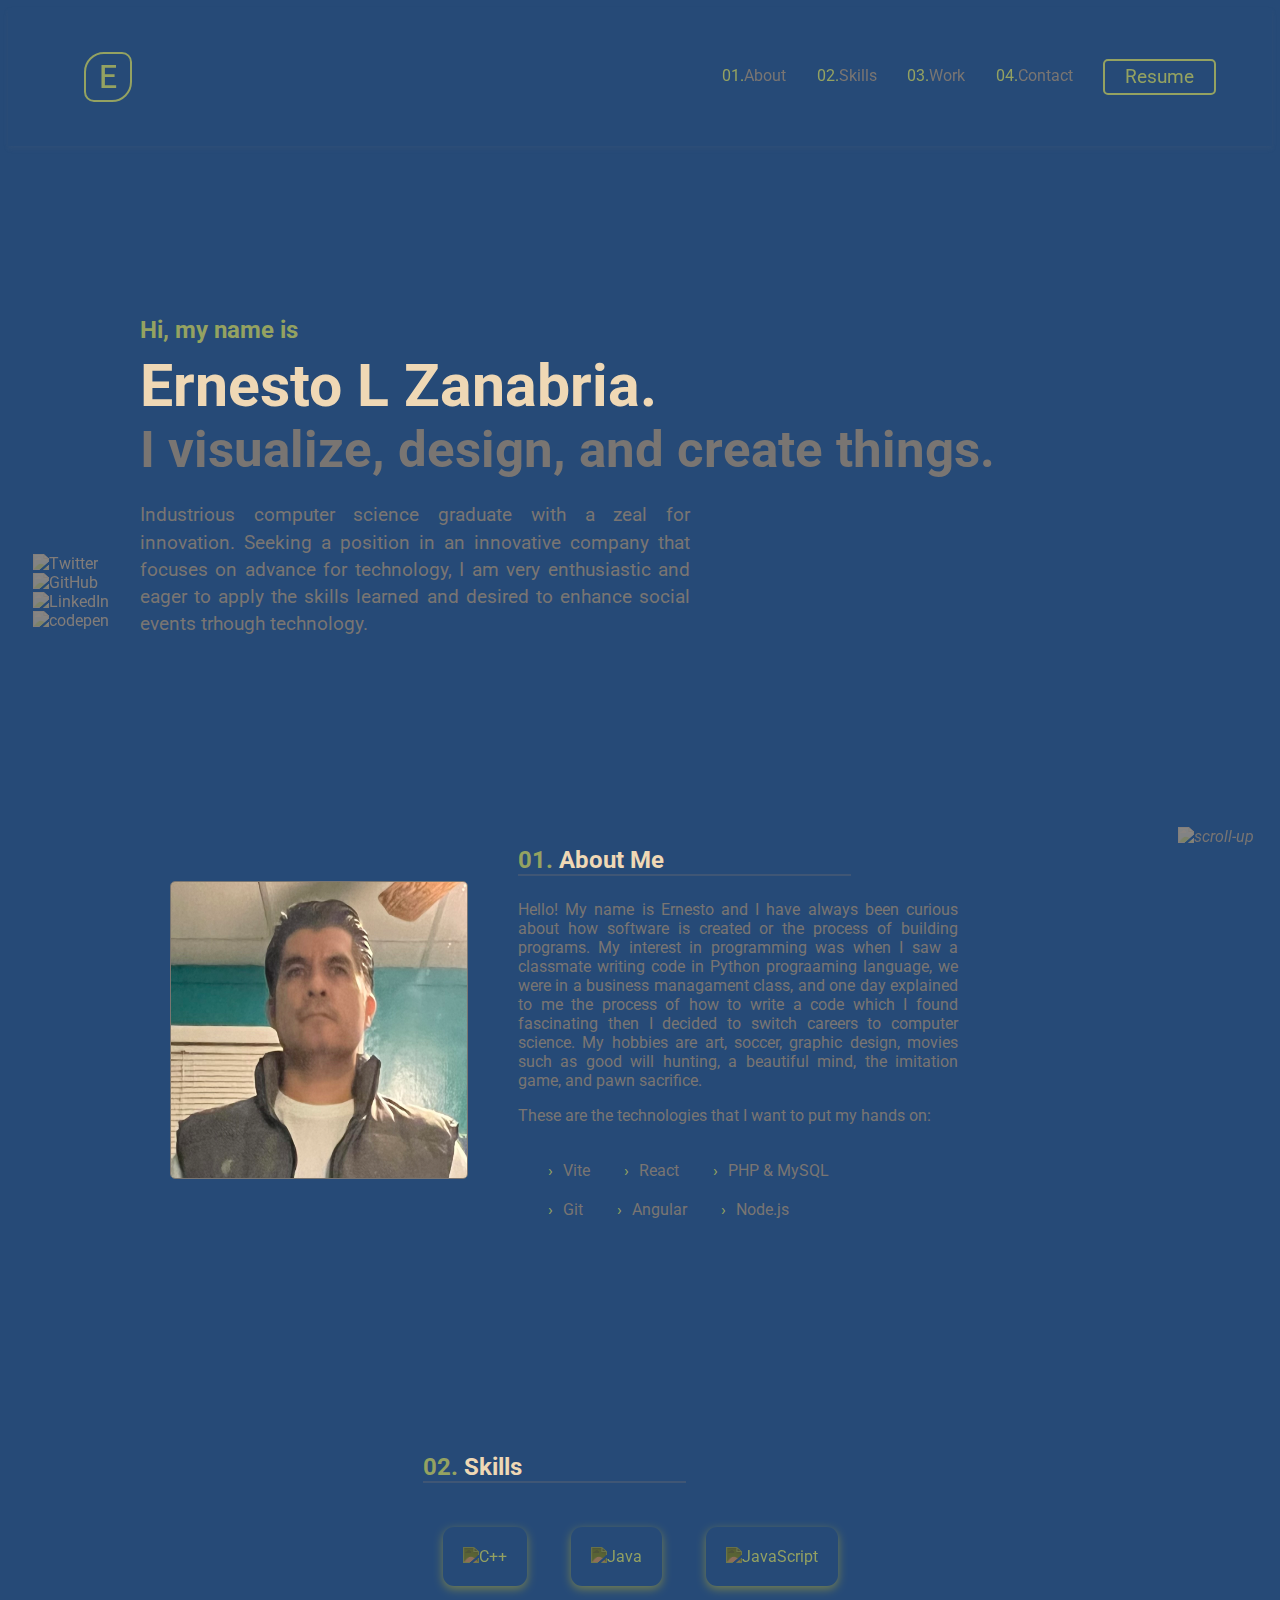
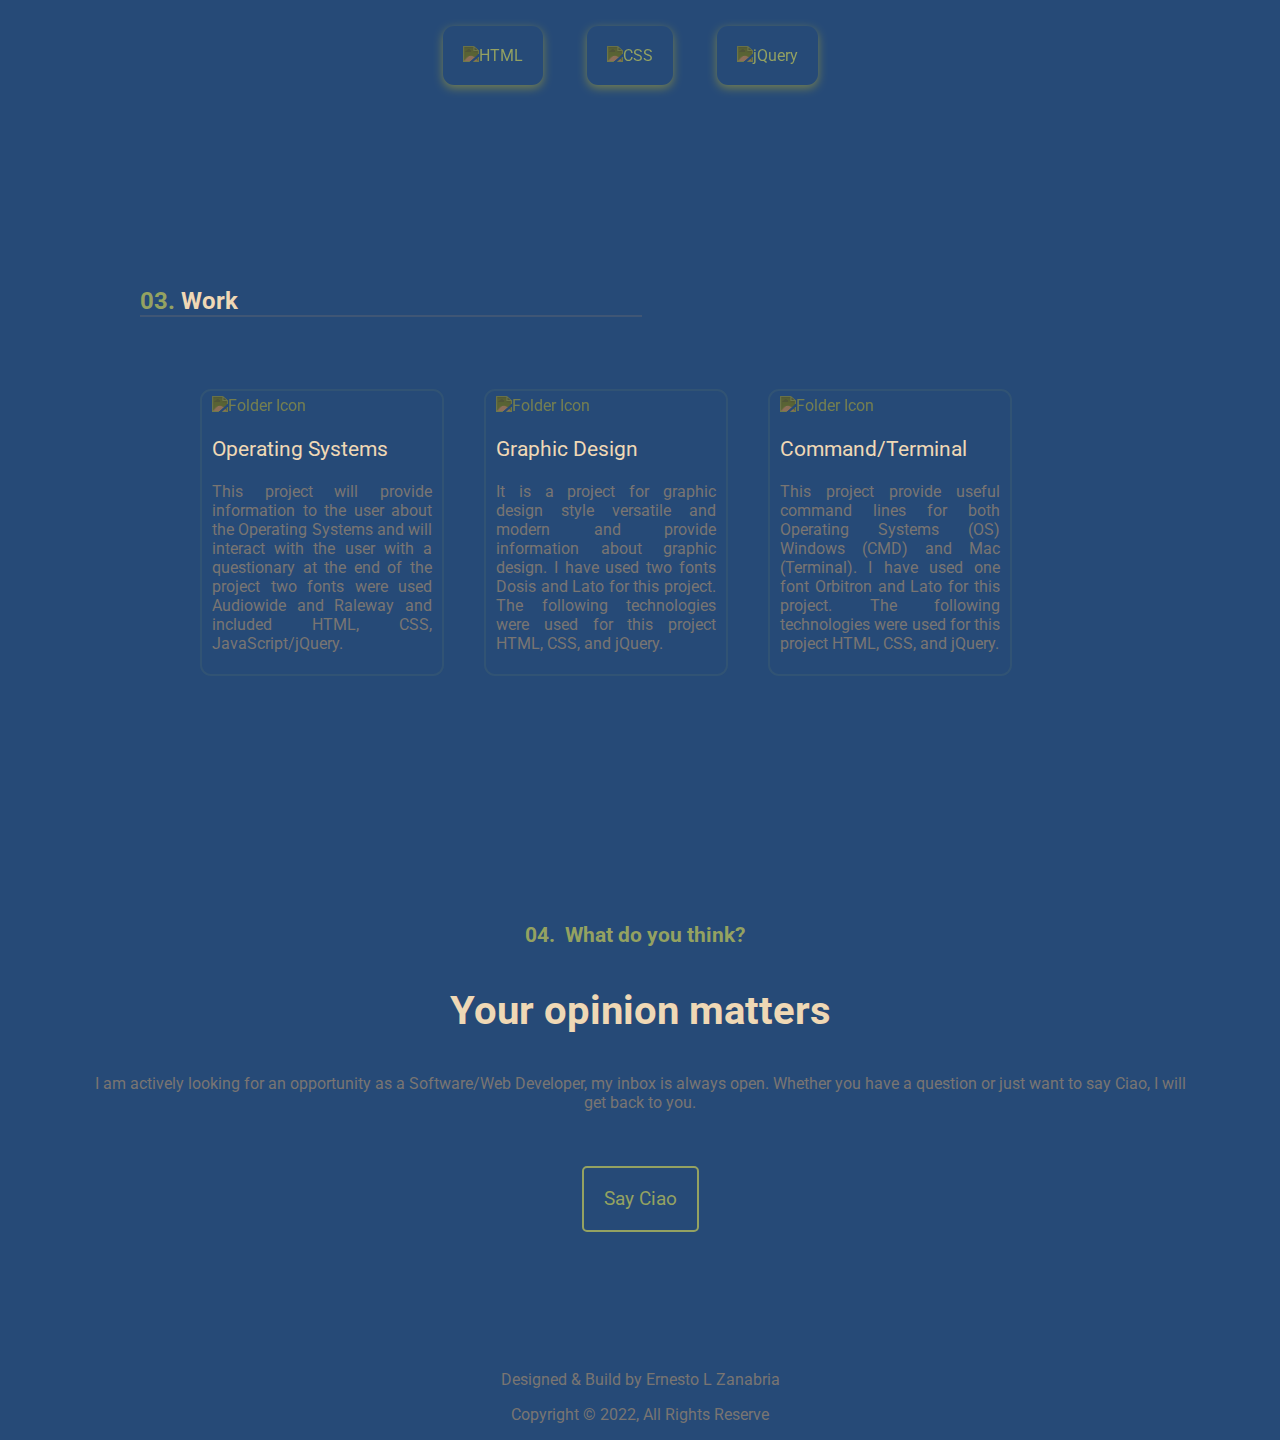
==== index.html @ baf3e1a3 "Modified index.html" ====
<!DOCTYPE html>
<html>
	<head>
		<meta charset="UTF-8">
		<meta name="viewport" content="width=device-width, initial-scale=1.0">
		<title>Ernesto L Zanabria | Portfolio</title>
		<link rel="stylesheet" href="portfolioStyle.css" type="text/css">
		<script src="portfolioScript.js"></script>
		<script src="jQuery/jquery-3.6.0.js"></script>
		<script src="jQuery/jquery.min.js"></script>
		<script src="jQuery/jquery-ui.js"></script>
		<script src="jQuery/jquery-ui.min.js"></script>
		<script src="https://unpkg.com/sweetalert/dist/sweetalert.min.js"></script>
	</head>
	<body>
        <header id="header">
			<nav>
				<h1 class="logo"><a class="letter" href="index.html">E</a></h1>
				<ul class="nav_numbers">
					<li>01.<a class="description link" href="#about">About</a></li>
					<li>02.<a class="description link" href="#skills">Skills</a></li>
					<li>03.<a class="description link" href="#work">Work</a></li>
					<li>04.<a class="description link" href="#contact">Contact</a></li>
					<li><a class="res link" href="Ernesto Zanabria - Resume (Software Developer).pdf">Resume</a></li>
				</ul>

				<button class="acor-menu" id="acor-menu">
					<ion-icon class="bars" name="menu-outline"></ion-icon>
				</button>
			</nav><!--End of navigation.-->
	    </header><!--End of header.-->

        <section class="intro-info" id="intro">
			<div class="def">
                <h2>Hi, my name is</h2>
                <span class="name">Ernesto L Zanabria.</span><br>
                <span class="meaning">I visualize, design, and create things.</span>
                <p class="intro">Industrious computer science graduate with a zeal for innovation.
                Seeking a position in an innovative company that focuses on advance for technology,
                I am very enthusiastic and eager to apply the skills learned and desired to enhance
                social events trhough technology.</p>
			</div><!--End of def.-->
		</section><!--End of intro.-->

        <section class="about-info" id="about">
			<img class="mypicture" src="images/IMG-0122.jpg" alt="Ernesto">
			<div class="bio">
		    	<h3>01. <span class="about-me">About Me</span><span class="line1"></span></h3>
				<p class="my-self">
				Hello! My name is Ernesto and I have always been curious about how software is created 
				or the process of building programs. My interest in programming was when I saw a classmate
				writing code in Python prograaming language, we were in a business managament class, and one
				day explained to me the process of how to write a code which I found fascinating then I 
				decided to switch careers to computer science. My hobbies are art, soccer, graphic design,
				movies such as good will hunting, a beautiful mind, the imitation
				game, and pawn sacrifice.</p>
			
				<p class="my-self">These are the technologies that I want to put my hands on:</p>
				<div class="symbols">
					<div class="row1">
						<span class="arrow1">&#155;<span class="framework1">Vite</span></span>
						<span class="arrow1">&#155;<span class="framework1">React</span></span>
						<span class="arrow1">&#155;<span class="framework1">PHP &amp; MySQL</span></span>
					</div>
					<div class="row1">
						<span class="arrow1">&#155;<span class="framework1">Git</span></span>
						<span class="arrow1">&#155;<span class="framework1">Angular</span></span>
						<span class="arrow1">&#155;<span class="framework1">Node.js</span></span>
					</div>
				</div><!--End of symbols block.-->
			</div><!--End of bio-->
		</section><!--End of about me.-->

		<section class="skills-info" id="skills">
			<div class="abilities">
				<h3>02. <span class="my-skills">Skills</span><span class="line2"></span></h3>

				<div class="align-wrapper">
					<div class="icons-1">
						<img class="prog language" src="https://img.icons8.com/wired/64/000000/c-plus-plus.png" alt="C++" loading="lazy"
						style="filter: invert(69%) sepia(56%) saturate(284%) hue-rotate(32deg) brightness(81%) contrast(82%)";>
						
						<img class="prog language" src="https://img.icons8.com/ios/50/000000/java-coffee-cup-logo--v1.png" alt="Java" loading="lazy"
						style="filter: invert(69%) sepia(56%) saturate(284%) hue-rotate(32deg) brightness(81%) contrast(82%);">
						
						<img class="prog language" src="https://img.icons8.com/ios/50/000000/javascript--v1.png" alt="JavaScript" loading="lazy"
						style="filter: invert(69%) sepia(56%) saturate(284%) hue-rotate(32deg) brightness(81%) contrast(82%);">
					</div><!--End of icons 1 block-->
				
					<div class="icons-2">
						<img class="prog language" src="https://img.icons8.com/ios/50/000000/html-5--v1.png" alt="HTML" loading="lazy"
						style="filter: invert(69%) sepia(56%) saturate(284%) hue-rotate(32deg) brightness(81%) contrast(82%);">
						
						<img class="prog language" src="https://img.icons8.com/ios/50/000000/css3.png" alt="CSS" loading="lazy"
						style="filter: invert(69%) sepia(56%) saturate(284%) hue-rotate(32deg) brightness(81%) contrast(82%);">
						
						<img class="prog language" src="https://img.icons8.com/ios/50/000000/jquery.png" alt="jQuery" loading="lazy"
						style="filter: invert(69%) sepia(56%) saturate(284%) hue-rotate(32deg) brightness(81%) contrast(82%);">
					</div><!--End of icons 2 block-->
				</div><!--End of align wrapper.-->
			</div><!--End of abilities-->
		</section><!--End of skills block.-->

		<section class="work-projects" id="work">
			<div class="subjects">
				<h4>03. <span class="work">Work</span><span class="line3"></span></h4>

				<div class="subjects-wrapper">
					<div class="subject-wrap">
						<a href="project1/OS_index.html" alt="Operating Systems">
							<div class="file">
								<div class="folder">
									<img src="https://img.icons8.com/carbon-copy/100/000000/program.png" alt="Folder Icon" width="52px" height="50"
									style="filter: invert(69%) sepia(56%) saturate(284%) hue-rotate(32deg) brightness(81%) contrast(82%);">
									<p class="title">Operating Systems</p>
									<p class="info">
									This project will provide information to the user about the Operating Systems and will
									interact with the user with a questionary at the end of the project two fonts were 
									used Audiowide and Raleway and included HTML, CSS, JavaScript/jQuery.
									</p>
								</div><!--End of folder block 1.-->				
							</div><!--End of first file logo.-->
						</a><!--End of a element.-->
					</div><!--End of link project 1 block.-->
				
					<div class="subject-wrap">
						<a href="project2/GD_index.html" alt="Graphic Design">
							<div class="file">
								<div class="folder">
									<img src="https://img.icons8.com/carbon-copy/100/000000/program.png" alt="Folder Icon" width="52px" height="50"
									style="filter: invert(69%) sepia(56%) saturate(284%) hue-rotate(32deg) brightness(81%) contrast(82%);">
									<p class="title">Graphic Design</p>
									<p class="info">
									It is a project for graphic design style versatile and modern and provide information about
									graphic design. I have used two fonts Dosis and Lato for this project. The following 
									technologies were used for this project HTML, CSS, and jQuery.
									</p>
								</div><!--End of folder block 2.-->
							</div><!--End of second file logo.-->
						</a><!--End of a element.-->
					</div><!--End of link project 2 block.-->
				
					<div class="subject-wrap">
						<a href="project3/CMD_index.html" alt="Terminal Commands">
							<div class="file">
								<div class="folder">
									<img src="https://img.icons8.com/carbon-copy/100/000000/program.png" alt="Folder Icon" width="52px" height="50"
									style="filter: invert(69%) sepia(56%) saturate(284%) hue-rotate(32deg) brightness(81%) contrast(82%);">
									<p class="title">Command/Terminal</p>
									<p class="info">
									This project provide useful command lines for both Operating Systems (OS) Windows (CMD) 
									and Mac (Terminal). I have used one font Orbitron and Lato for this project. The following
									technologies were used for this project HTML, CSS, and jQuery.
									</p>
								</div><!--End of folder block 3.-->
							</div><!--End of third file logo.-->
						</a><!--End of <a> element.-->
					</div><!--End of link project 3 block.-->
				</div><!--End of subjects wrapper block-->
			</div><!--End of subjects block.-->
		</section><!--End of work block-->

		<section class="contact-info" id="contact">
			<h5>04.<span class="contact">What do you think?</span></h5>
			<p class="opinion">Your opinion matters</p>
			<p class="finale">I am actively looking for an opportunity as a Software/Web Developer,
			my inbox is always open. Whether you have a question or just want to say Ciao, I will 
			get back to you.
			</p>
		</section><!--End of contact-->
	
		<div class="button">
			<div><a class="e-mail" href="mailto:ernesto.zanabria1979@gmail.com">Say Ciao</a></div>
		</div>
	
		<div class="social">
			<a href="https://twitter.com/zanabria02" alt="twitter" loading="lazy">
			<img class="social-icons" src="https://img.icons8.com/ios/50/000000/twitter--v1.png" alt="Twitter" width="28px" height="28px"
			style="filter: invert(46%) sepia(5%) saturate(312%) hue-rotate(343deg) brightness(97%) contrast(84%);">
			</a>
			
			<a href="https://github.com/ZanabrE" alt="github" loading="lazy">
			<img class="social-icons" src="https://img.icons8.com/external-those-icons-lineal-those-icons/48/000000/external-GitHub-social-media-those-icons-lineal-those-icons-2.png" 
			alt="GitHub" width="28px" height="28px"
			style="filter: invert(46%) sepia(5%) saturate(312%) hue-rotate(343deg) brightness(97%) contrast(84%);">
			</a>
			
			<a href="https://www.linkedin.com/in/ernesto-l-zanabria-9368a364/" alt="linkedin" loading="lazy">
			<img class="social-icons" src="https://img.icons8.com/ios/50/000000/linkedin-circled--v1.png" alt="LinkedIn" width="28px" height="28px"
			style="filter: invert(46%) sepia(5%) saturate(312%) hue-rotate(343deg) brightness(97%) contrast(84%);">
			</a>
			
			<a href="https://codepen.io/erni24" alt="codepen" loading="lazy">
			<img class="social-icons" src="https://img.icons8.com/ios/50/000000/codepen.png" alt="codepen" width="28px" height="28px"
			style="filter: invert(46%) sepia(5%) saturate(312%) hue-rotate(343deg) brightness(97%) contrast(84%);">
			</a>
			<span class="line4"></span>
		</div>
		
		<i class="scroll-up" id="scroll-up">
			<img class="socicon up-arrow" src="https://img.icons8.com/carbon-copy/100/000000/circled-up-2.png" alt="scroll-up" width="45px" height="45px"
			style="filter: invert(46%) sepia(5%) saturate(312%) hue-rotate(343deg) brightness(97%) contrast(84%);"/>
		</i>

		<script type="module" src="https://unpkg.com/ionicons@5.5.2/dist/ionicons/ionicons.esm.js"></script>
    	<script nomodule src="https://unpkg.com/ionicons@5.5.2/dist/ionicons/ionicons.js"></script>

		<script>
			load();
		</script>
	
		<footer class="copyright">
			<p>Designed &amp; Build by Ernesto L Zanabria</p>
			<p>Copyright &copy; 2022, All Rights Reserve</p>
		</footer><!-- End of footer. -->
	</body>
</html>
---- portfolioStyle.css ----
@import url("https://fonts.googleapis.com/css2?family=Roboto:ital,wght@0,400;0,900;1,700&display=swap");

/*Variables*/
:root{
	--font-family: "Roboto", sans-serf;
	--normal-font: 440;
	--bold-font: 700;
	--bolder-font: 900;
	--bg-color: rgb(38, 74, 119);
	--primary-color: rgb(148, 162, 97);
	--secondary-color: rgb(121, 117, 114);
	--tertiary-color: rgb(239, 216, 181);
	--primary-shadow: rgb(148, 162, 97);
	--secondary-shadow: rgb(121, 117, 114);
	--bottom-margin: 0.5rem;
	--bottom-margin-2: 1rem;
	--line-height: 1.7rem;
	--transition: 0.3s;
}
/*End of my variables.*/

html{
	scroll-behavior: smooth;
}
/*html end.*/

/*CSS reset.*/
#portfolio * {
	box-sizing: border-box;
	margin: 0;
	padding: 0;
}

ul{
	list-style-type: none;
}

a{
	text-decoration: none;
	color: var(--secondary-color);
}

a:hover{
	color: var(--primary-color);
}

body{
	font-family: var(--font-family);
	background-color: var(--bg-color);
	background-repeat: no-repeat;
	background-position: center;
	background-attachment: fixed;
	background-size: cover;
	height: 100%;
}
/*CSS reset end*/

nav{
	position: sticky;
	top: 0;
	left: 0;
	z-index: 1;
	display: flex;
	align-items: center;
	justify-content: space-between;
	padding: 1.5rem 3.5rem;
	background-color: var(--bg-color);
	box-shadow: 0 3px 5px rgba(121, 117, 114, 0.1);
}
/*Navigation end.*/

h1{
	color: var(--primary-color);
	font-weight: var(--normal-font);
}
/*h1 design end*/

.logo{
	border-radius: 20px 10px;
	border: 2px solid var(--primary-color);
	font-size: 24pt;
	padding: 4px 8px;
	margin: 20px;
}
/*logo design end*/

.logo:hover{
	box-shadow: 0 0 2px 2px rgba(148, 162, 97, 0.5);
	background-color: rgba(121, 117, 114, 0.5);
	cursor: pointer;
}
/*logo hover design end*/

.letter{
	padding: 5px;
	color: var(--primary-color);
}
/*letter design end*/

.nav_numbers{
	color: var(--primary-color);
}
/*navigation number end*/

nav ul{
	display: flex;
	gap: 1.9rem;
}
/*navigation ul end*/

.nav_numbers ul li{
	font-weight: var(--bold-font);
}
/*navigation numbers end*/

.description{
	color: var(--secondary-color);
	transition: var(--transition);
}
/*description class end*/

.description:hover{
	color: var(--primary-color);
	border-bottom: 2px solid var(--secondary-color);
}
/*description hover end*/

.res{
	border-radius: 5px;
	border: 2px solid var(--primary-color);
	color: var(--primary-shadow);
	text-align: center;
	font-size: 14pt;
	padding: 5px 20px;
}
/*resume design end*/

.res:hover{
	box-shadow: 0 0 2px 2px rgba(148, 162, 97, 0.5);
	background-color: rgba(121, 117, 114, 0.5);
}
/*resume design hover end*/

.acor-menu{
	color: var(--primary-color);
	font-size: 2rem;
	border: 0;
	background-color: transparent;
	cursor: pointer;
	display: none;
}
/*acordion menu design end*/

.intro-info, .about-info,
 .skills-info, .work-projects{
	padding-top: 8.75rem;
	display: flex;
	align-items: center;
	justify-content: center;
	gap: 2.5rem;
	max-width: 68.75rem;
	margin: auto;
}
/*intro design end*/

.def{
	width: 62.5rem;
	padding: 0.625rem;
}
/*class design end*/

h2{
	color: var(--primary-color);
	margin-bottom: var(--bottom-margin);
}
/*h2 design end*/

.name{
	color: var(--tertiary-color);
	font-weight: var(--bold-font);
	font-size: 44pt;
}
/*name class design end*/

.meaning{
	color: var(--secondary-color);
	font-weight: var(--bold-font);
	font-size: 38pt;
}
/*meaning class design end*/

.intro{
	text-align: justify;
	color: var(--secondary-color);
	font-size: 14pt;
	line-height: var(--line-height);
	padding: 0.3rem 0;
	width: 34.375rem;
}
/*intro class desing end*/

.bio{
	width: 52rem;
	padding: 0.625rem;
	border-radius: 6px;
}
/*bio design end*/

.about-me{
	color: var(--tertiary-color);
}
/*about me design end*/

.line1{
	border: 1px solid rgba(121, 117, 114,0.3);
	flex-direction: row;
	display: flex;
	width: 50%;
}
/*line 1 design end*/

.mypicture{
	border: 1px solid var(--secondary-color);
	border-radius: 5px;
	margin-left: 5rem;
	height: 18.5rem;
	width: 18.5rem;
	float: right;
}
/*my picture design end*/

.mypicture:hover{
	box-shadow: 0 3px 5px rgb(148, 162, 97),
	0 6px 10px rgb(148, 162, 97);
	border-right: 4px solid var(--secondary-color);
	border-bottom: 4px solid var(--secondary-color);
}
/*my picture hover design end*/

.my-self{
	color: var(--secondary-color);
	text-align: justify;
	width: 27.5rem;
}
/*my self design end*/

.symbols{
	padding: 0.625rem;
}
/*symbols design end*/

.row1{
	padding: 0.625rem;
}
/*row1 and 2 design end*/

.arrow1{
	color: var(--primary-color);
	text-align: justify;
	padding: 0.625rem;
}
/*arrow 1 design end*/

.framework1{
	color: var(--secondary-color);
	padding: 0.625rem;
}
/*framework 1 design end*/

.framework1:hover{
	color: var(--primary-color);
	border-bottom: 2px solid var(--secondary-color);
}
/*framework 1 design end*/

.abilities{
	max-width: 60rem;
	margin: auto;
	margin-top: 2.5rem;
}
/*abilities design end*/

h3{
	color: var(--primary-color);
	font-size: 18pt;
}
/*h3 desing end*/

.my-skills{
	color: var(--tertiary-color);
}
/*my skills desing end*/

.line2{
	border: 1px solid rgba(121, 117, 114,0.3);
	flex-direction: row;
	display: flex;
	width: 60%;
}
/*line 2 desing end*/

.align-wrapper{
	max-width: 68.75rem;
	margin: auto;
}
/*align wrapper design end */

.align-wrapper img{
	padding: 1.25rem;
	margin: 1.25rem;
}
/*align wrapper img design end*/

.prog{
	width: 3.125rem;
	height: 3.125rem;
}
/*prog design end*/

.language{
	box-shadow: 0 3px 10px var(--secondary-shadow);
	border-radius: 11px;
	padding: 1.25rem;
	margin: 0.625rem;
}
/*language desing end*/

.language:hover{
	box-shadow: 0 3px 5px rgb(148, 162, 97),
	0 6px 10px rgb(148, 162, 97);
	border-bottom: 6px solid var(--secondary-color);
}
/*language hover design end*/

.subjects{
	width: 62.5rem;
	padding: 0.625rem;
}
/*class design end*/

.subjects-wrapper{
	display: flex;
	padding: 1.25rem;
	margin: 1.25rem;
}
/*subjects wrapper design end*/

h4{
	color: var(--primary-color);
	font-size: 18pt;
}
/*h4 design end*/

.work{
	color: var(--tertiary-color);
}
/*work class design end*/

.line3{
	border: 1px solid rgba(121, 117, 114,0.3);
	flex-direction: row;
	display: flex;
	width: 50%;
}
/*line 3 design end*/

.file{
	border: 2px solid rgba(148, 162, 97, 0.1);
	border-radius: 11px;
	padding: 5px 10px;
	margin: 1.25rem;
}
/*file design end*/

.file:hover{
	box-shadow: 0 3px 5px rgb(148, 162, 97),
	0 6px 10px rgb(148, 162, 97);
	border-bottom: 8px solid var(--secondary-color);
	cursor: pointer;
}
/*file hover design end */

.title{
	color: var(--tertiary-color);
	font-size: 16pt;
}
/*title desing end*/

.info{
	color: var(--secondary-color);
	text-align: justify;
	width: 13.75rem;
}
/*info design end*/

.contact-info{
	padding-top: 8.75rem;
	align-items: center;
	justify-content: center;
	max-width: 68.75rem;
	margin: auto;
}
/*contact info design end*/

h5{
	color: var(--primary-color);
	text-align: center;
	font-size: 16pt;
}
/*h5 design end*/

.contact{
	padding: 10px;
}
/*contact design end*/

.opinion{
	color: var(--tertiary-color);
	text-align: center;
	font-size: 30pt;
	font-weight: var(--bold-font);
}
/*opinion design end*/

.finale{
	color: var(--secondary-color);
	text-align: center;
	
}
/*finale design end*/

.button{
	text-align: center;
	padding: 3.75rem;
}
/*button design end*/

.e-mail{
	border-radius: 5px;
	border: 2px solid var(--primary-color);
	text-decoration: none;
	color: var(--primary-color);
	text-align: center;
	font-size: 14pt;
	padding: 20px 20px;
}
/*e-mail desing end*/

.e-mail:hover{
	box-shadow: 0 0 2px 2px rgba(148, 162, 97, 0.5);
	background-color: rgba(121, 117, 114, 0.5);
	cursor: pointer;
}
/*e-mail hover end*/

.social{
	flex-direction: column;
	display: flex;
	position: fixed;
	left: 1%;
	bottom: 30%;
	margin-left: 20px;
}
/*social design end*/

.social-icons{
	width: 2rem;
	height: 2rem;
}
/*social icons design end*/

.social-icons:hover{
	box-shadow: 0 3px 5px rgb(148, 162, 97),
	0 6px 10px rgb(148, 162, 97);
	border-radius: 5%;
	border-bottom: 2px solid var(--secondary-color);
	cursor: pointer;
}
/*social icons hover design end*/

.social-icons:visit{
	color: rgb(148, 162, 97);
}
/*social icons visit design end*/

.scroll-up{
	position: fixed;
	right: 0.5%;
	bottom: 6%;
	cursor: pointer;
	margin-right: 20px;
}
/*scroll up design end*/

.up-arrow{
	width: 3rem;
	height: 3rem;
}
/*up arrow design end*/

.up-arrow:hover{
	box-shadow: 0 3px 5px rgb(148, 162, 97),
	0 6px 10px rgb(148, 162, 97);
	border-radius: 50%;
	border-bottom: 2px solid var(--secondary-color);
}
.copyright{
	color: rgb(121, 117, 114);
	text-align: center;
	margin-top: 100px;
}
/*copyroght desing end*/

/*@media for responsive tablets and mobile 720px*/
@media  screen and (max-width: 720px){
	nav{
		padding: 1.5rem 1rem;
	}

	nav ul{
		position: fixed;
		background-color: rgba(38, 74, 119, 0.2);
		flex-direction: column;
		top: 86px;
		left: 10%;
		width: 80%;
		text-align: center;
		transform: translateX(120%);
		transition: transform 0.5s ease-in;
	}

	nav ul il{
		margin: 8px;
	}

	.acor-menu{
		display: block;
	}

	nav ul.show{
		transform: translateX(0);
	}

	.intro-info{
		padding-top: 8rem;
		flex-direction: column;
		gap: 0;
	}

	.def{
		padding-top: 8rem;
		margin-left: 80px;
		margin-right: 80px;
		width: 20.5rem;
	}

	.intro{
		text-align: justify;
		width: 20.5rem;
	}

	.about-info{
		padding-top: 8rem;
	}

	.about-info img{
		height: 18.5rem;
		width: 18.5rem;
	}

	.my-self{
		text-align: justify;
	}

	.skills-info{
		padding-top: 8rem;
	}

	.work-projects{
		justify-content: center;
		width: 20.5rem;
	}

	.subjects{
		margin-left: 80px;
		margin-right: 80px;
	}
	
}

/*@media for responsive tablets and mobile 420px*/
@media  screen and (max-width: 420px) {
	.about-info{
		padding-top: 8rem;
		flex-direction: column;
		gap: 0;
	}

	.about-info img{
		height: 18.5rem;
		width: 18.5rem;
		margin-right: 80px;
	}

	.bio{
		padding-top: 0.625rem;
		margin-left: 80px;
		margin-right: 80px;
		width: 20.5rem;
	}

	.my-self{
		text-align: justify;
		width: 20.5rem;
	}

	.skills-info{
		padding-top: 8rem;
	}

	.language{
		height: 1.25rem;
		width: 1.25rem;
	}

	.subjects-wrapper{
		flex-direction: column;
	}

	div{
		width: 18.75rem;
	}
}
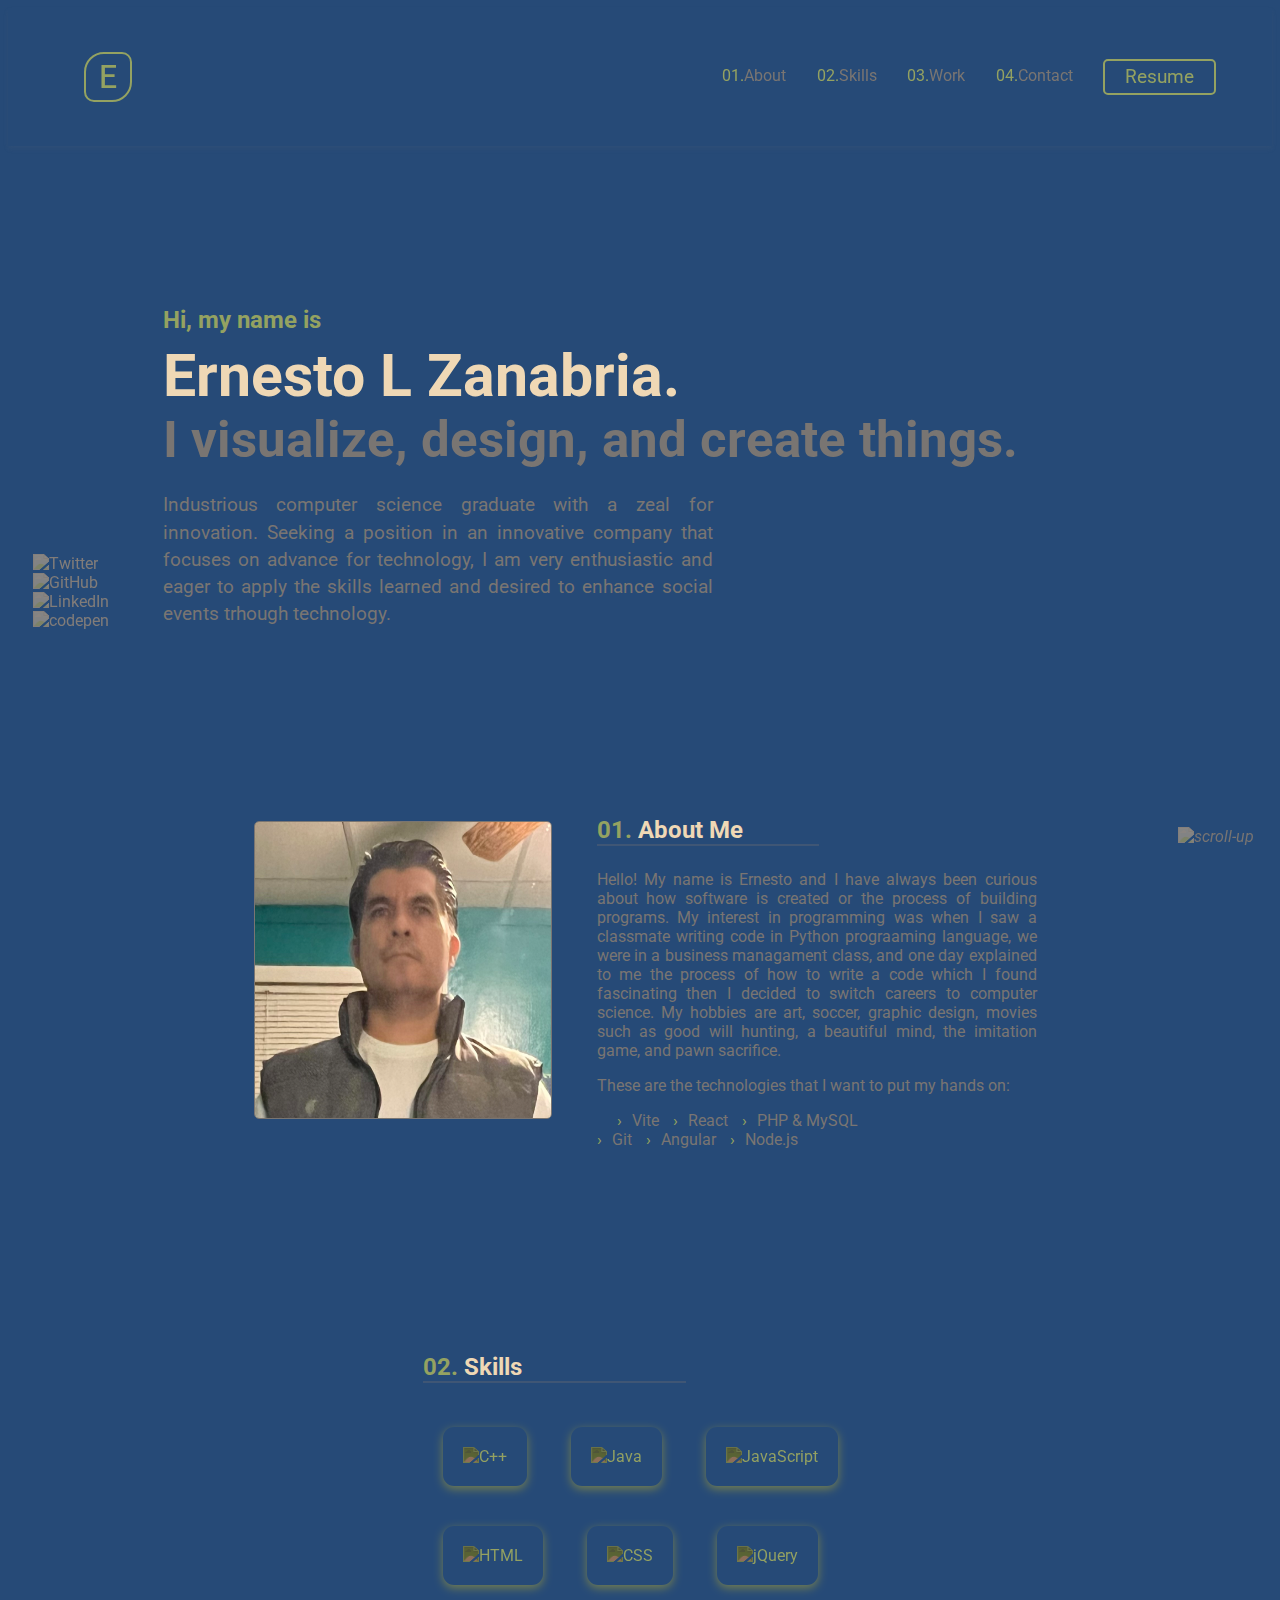
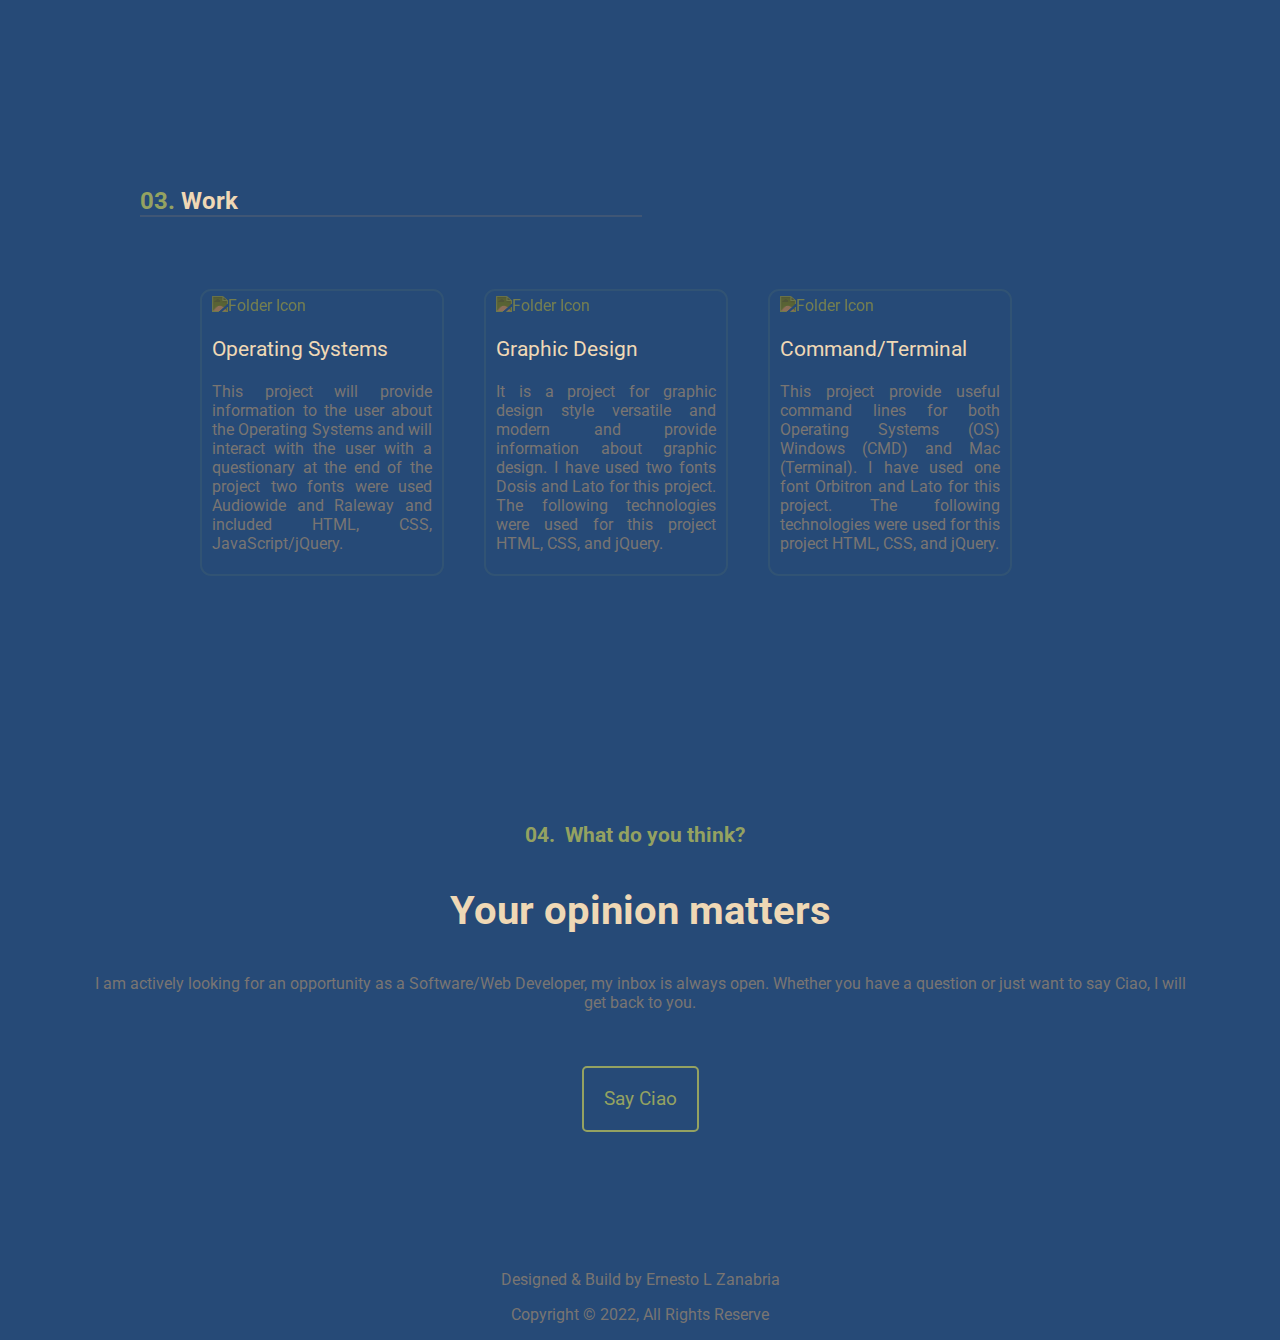
==== commit 8c5a10d4: "Modified index.html" ====
--- a/index.html
+++ b/index.html
@@ -45,7 +45,7 @@
         <section class="about-info" id="about">
 			<img class="mypicture" src="images/IMG-0122.jpg" alt="Ernesto">
 			<div class="bio">
-		    	<h3>01. <span class="about-me">About Me</span><span class="line1"></span></h3>
+				<h3>01. <span class="about-me">About Me</span><span class="line1"></span></h3>
 				<p class="my-self">
 				Hello! My name is Ernesto and I have always been curious about how software is created 
 				or the process of building programs. My interest in programming was when I saw a classmate
@@ -62,7 +62,7 @@
 						<span class="arrow1">&#155;<span class="framework1">React</span></span>
 						<span class="arrow1">&#155;<span class="framework1">PHP &amp; MySQL</span></span>
 					</div>
-					<div class="row1">
+					<div class="row2">
 						<span class="arrow1">&#155;<span class="framework1">Git</span></span>
 						<span class="arrow1">&#155;<span class="framework1">Angular</span></span>
 						<span class="arrow1">&#155;<span class="framework1">Node.js</span></span>
@@ -161,12 +161,14 @@
 		</section><!--End of work block-->
 
 		<section class="contact-info" id="contact">
-			<h5>04.<span class="contact">What do you think?</span></h5>
-			<p class="opinion">Your opinion matters</p>
-			<p class="finale">I am actively looking for an opportunity as a Software/Web Developer,
-			my inbox is always open. Whether you have a question or just want to say Ciao, I will 
-			get back to you.
-			</p>
+			<div class="contatto">
+				<h5>04.<span class="contact">What do you think?</span></h5>
+				<p class="opinion">Your opinion matters</p>
+				<p class="finale">I am actively looking for an opportunity as a Software/Web Developer,
+				my inbox is always open. Whether you have a question or just want to say Ciao, I will 
+				get back to you.
+				</p>
+			</div>
 		</section><!--End of contact-->
 	
 		<div class="button">
--- a/portfolioStyle.css
+++ b/portfolioStyle.css
@@ -164,8 +164,7 @@
 /*intro design end*/
 
 .def{
-	width: 62.5rem;
-	padding: 0.625rem;
+	padding-right: 6.25rem;
 }
 /*class design end*/
 
@@ -199,13 +198,6 @@
 }
 /*intro class desing end*/
 
-.bio{
-	width: 52rem;
-	padding: 0.625rem;
-	border-radius: 6px;
-}
-/*bio design end*/
-
 .about-me{
 	color: var(--tertiary-color);
 }
@@ -222,10 +214,9 @@
 .mypicture{
 	border: 1px solid var(--secondary-color);
 	border-radius: 5px;
-	margin-left: 5rem;
+	margin-left: 0.625rem;
 	height: 18.5rem;
 	width: 18.5rem;
-	float: right;
 }
 /*my picture design end*/
 
@@ -237,6 +228,11 @@
 }
 /*my picture hover design end*/
 
+.bio{
+	margin-left: 0.313rem;
+}
+/*bio design end*/
+
 .my-self{
 	color: var(--secondary-color);
 	text-align: justify;
@@ -244,20 +240,16 @@
 }
 /*my self design end*/
 
-.symbols{
-	padding: 0.625rem;
-}
-/*symbols design end*/
-
 .row1{
-	padding: 0.625rem;
+	justify-content: center;
+	margin-left: 1.25rem;
 }
 /*row1 and 2 design end*/
 
 .arrow1{
 	color: var(--primary-color);
+	justify-content: space-evenly;
 	text-align: justify;
-	padding: 0.625rem;
 }
 /*arrow 1 design end*/
 
@@ -397,6 +389,7 @@
 	padding-top: 8.75rem;
 	align-items: center;
 	justify-content: center;
+	text-align: center;
 	max-width: 68.75rem;
 	margin: auto;
 }
@@ -425,7 +418,6 @@
 .finale{
 	color: var(--secondary-color);
 	text-align: center;
-	
 }
 /*finale design end*/
 
@@ -522,7 +514,7 @@
 		background-color: rgba(38, 74, 119, 0.2);
 		flex-direction: column;
 		top: 86px;
-		left: 10%;
+		left: -14%;
 		width: 80%;
 		text-align: center;
 		transform: translateX(120%);
@@ -547,8 +539,33 @@
 		gap: 0;
 	}
 
+	.about-info{
+		flex-direction: column;
+		gap: 0;
+	}
+
+	.skills-info{
+		padding-top: 8rem;
+	}
+
+	.subjects h4{
+		margin-left: 800px;
+	}
+	.subjects-wrapper{
+		flex-direction: column;
+	}
+
+	.subject-wrap{
+		margin-left: 10px;
+		margin-right: 10px;
+	}
+
+}
+
+/*@media for responsive tablets and mobile 420px*/
+@media  screen and (max-width: 420px) {
 	.def{
-		padding-top: 8rem;
+		padding-top: 2.5rem;
 		margin-left: 80px;
 		margin-right: 80px;
 		width: 20.5rem;
@@ -559,63 +576,20 @@
 		width: 20.5rem;
 	}
 
-	.about-info{
-		padding-top: 8rem;
-	}
-
-	.about-info img{
-		height: 18.5rem;
-		width: 18.5rem;
-	}
-
-	.my-self{
-		text-align: justify;
+	.mypicture{
+		margin-left: 60px;
+		margin-right: 60px;
+		height: 16.5rem;
+		width: 16.5rem;
+	}
+	
+	.bio{
+		margin-left: 10px;
+		width: 20.5rem;
 	}
 
 	.skills-info{
-		padding-top: 8rem;
-	}
-
-	.work-projects{
-		justify-content: center;
-		width: 20.5rem;
-	}
-
-	.subjects{
-		margin-left: 80px;
-		margin-right: 80px;
-	}
-	
-}
-
-/*@media for responsive tablets and mobile 420px*/
-@media  screen and (max-width: 420px) {
-	.about-info{
-		padding-top: 8rem;
-		flex-direction: column;
-		gap: 0;
-	}
-
-	.about-info img{
-		height: 18.5rem;
-		width: 18.5rem;
-		margin-right: 80px;
-	}
-
-	.bio{
-		padding-top: 0.625rem;
-		margin-left: 80px;
-		margin-right: 80px;
-		width: 20.5rem;
-	}
-
-	.my-self{
-		text-align: justify;
-		width: 20.5rem;
-	}
-
-	.skills-info{
-		padding-top: 8rem;
+		padding-top: 5rem;
 	}
 
 	.language{
@@ -623,11 +597,28 @@
 		width: 1.25rem;
 	}
 
-	.subjects-wrapper{
-		flex-direction: column;
-	}
-
-	div{
+	.work-projects{
+		padding-top: 8rem;
+	}
+
+	.subjects{
+		padding-top: 2.5rem;
+		margin-left: 80px;
+		margin-right: 80px;
+	}
+
+	.subjects h4{
+		margin: 40px;
+	}
+
+	.subject-wrap{
 		width: 18.75rem;
 	}
+
+	.contatto{
+		padding-top: 2.5rem;
+		margin-left: 60px;
+		margin-right: 60px;
+	}
+
 }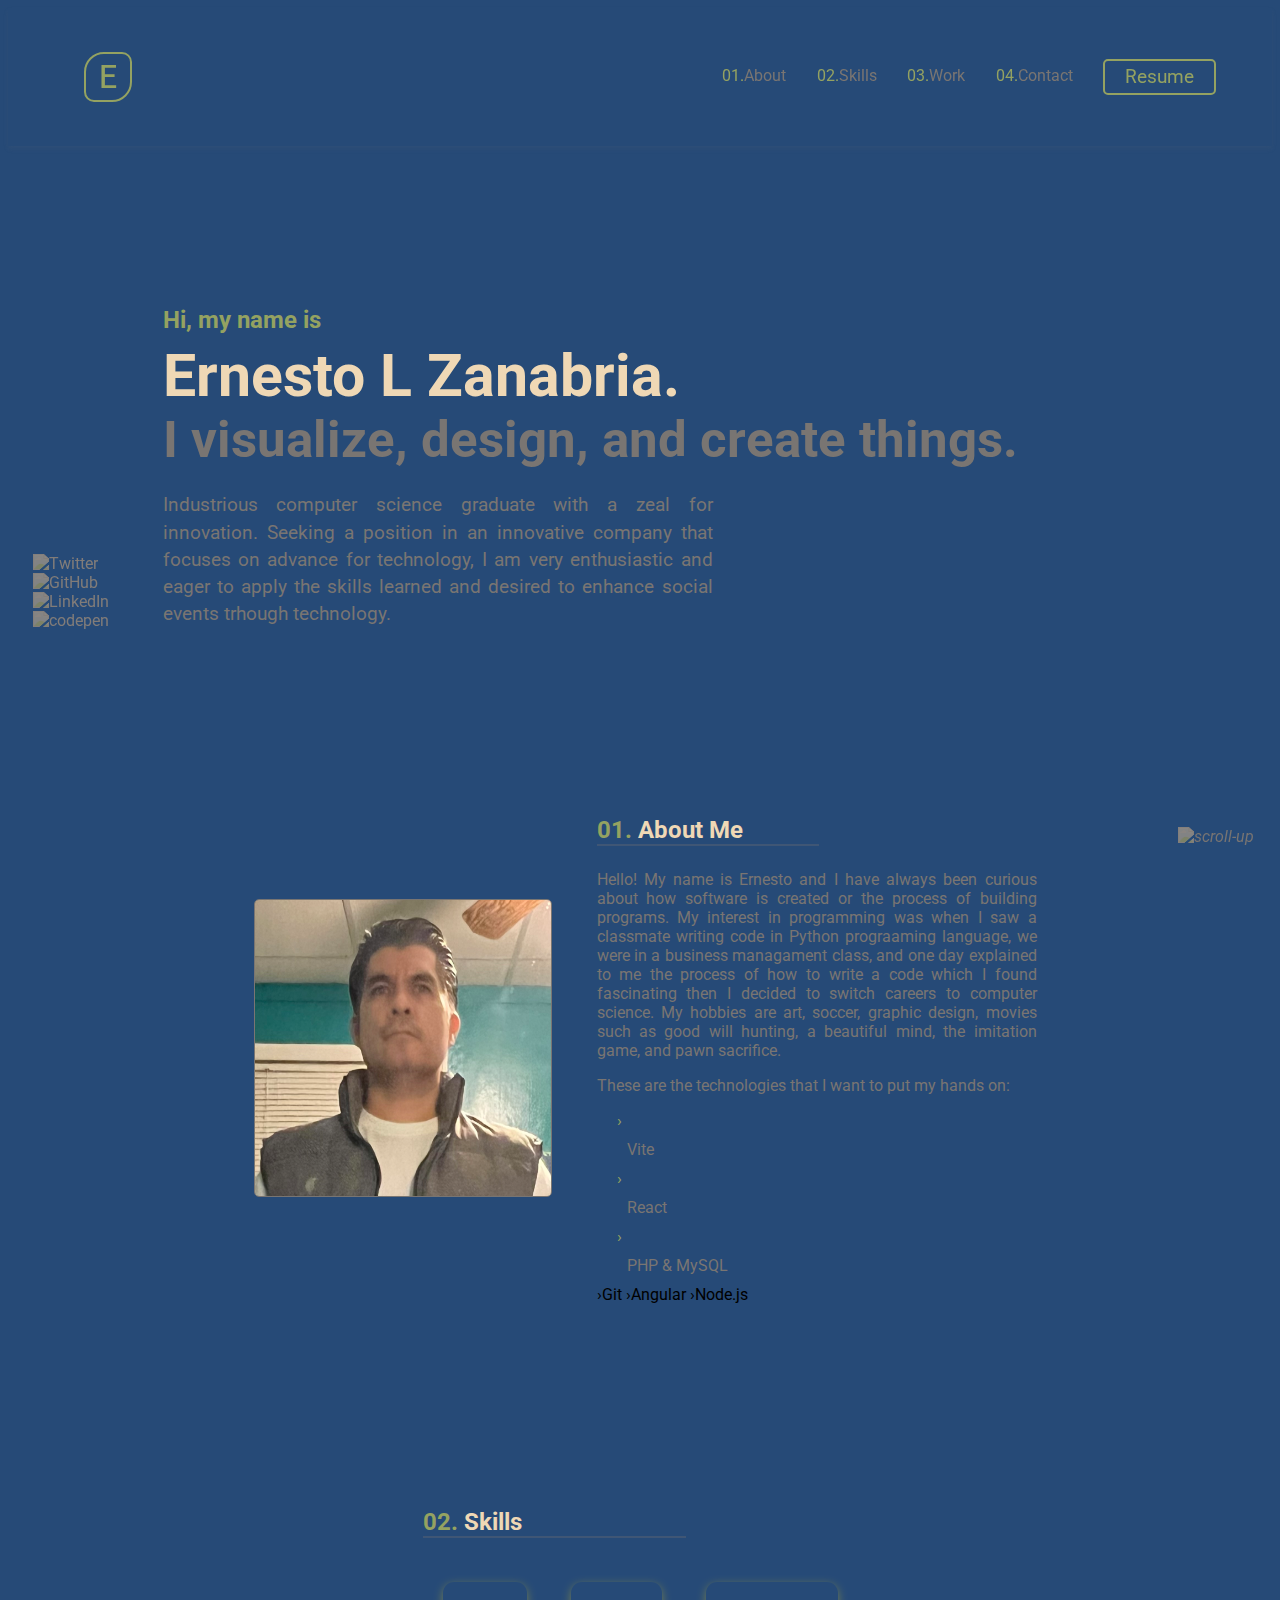
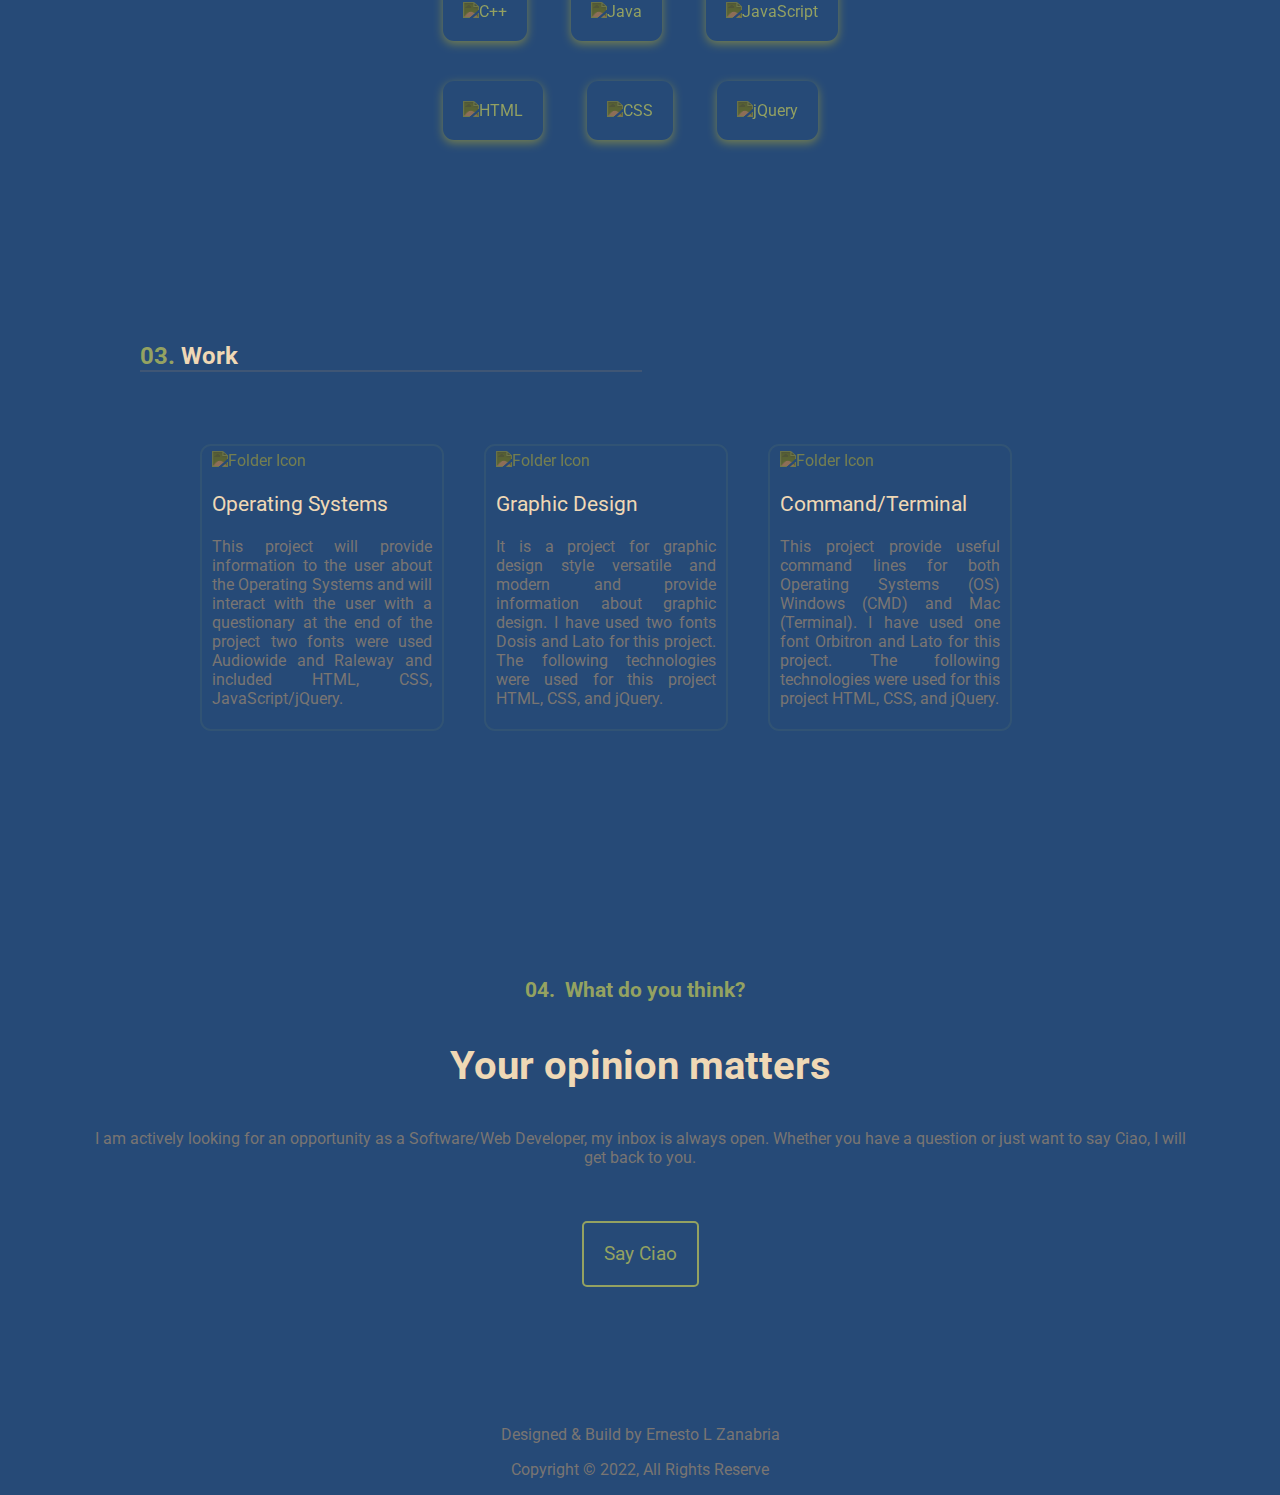
==== commit ad73c187: "Modified index.html" ====
--- a/index.html
+++ b/index.html
@@ -63,9 +63,9 @@
 						<span class="arrow1">&#155;<span class="framework1">PHP &amp; MySQL</span></span>
 					</div>
 					<div class="row2">
-						<span class="arrow1">&#155;<span class="framework1">Git</span></span>
-						<span class="arrow1">&#155;<span class="framework1">Angular</span></span>
-						<span class="arrow1">&#155;<span class="framework1">Node.js</span></span>
+						<span class="arrow2">&#155;<span class="framework2">Git</span></span>
+						<span class="arrow2">&#155;<span class="framework2">Angular</span></span>
+						<span class="arrow2">&#155;<span class="framework2">Node.js</span></span>
 					</div>
 				</div><!--End of symbols block.-->
 			</div><!--End of bio-->
@@ -196,7 +196,6 @@
 			<img class="social-icons" src="https://img.icons8.com/ios/50/000000/codepen.png" alt="codepen" width="28px" height="28px"
 			style="filter: invert(46%) sepia(5%) saturate(312%) hue-rotate(343deg) brightness(97%) contrast(84%);">
 			</a>
-			<span class="line4"></span>
 		</div>
 		
 		<i class="scroll-up" id="scroll-up">
--- a/portfolioStyle.css
+++ b/portfolioStyle.css
@@ -256,6 +256,7 @@
 .framework1{
 	color: var(--secondary-color);
 	padding: 0.625rem;
+	display: flex;
 }
 /*framework 1 design end*/
 
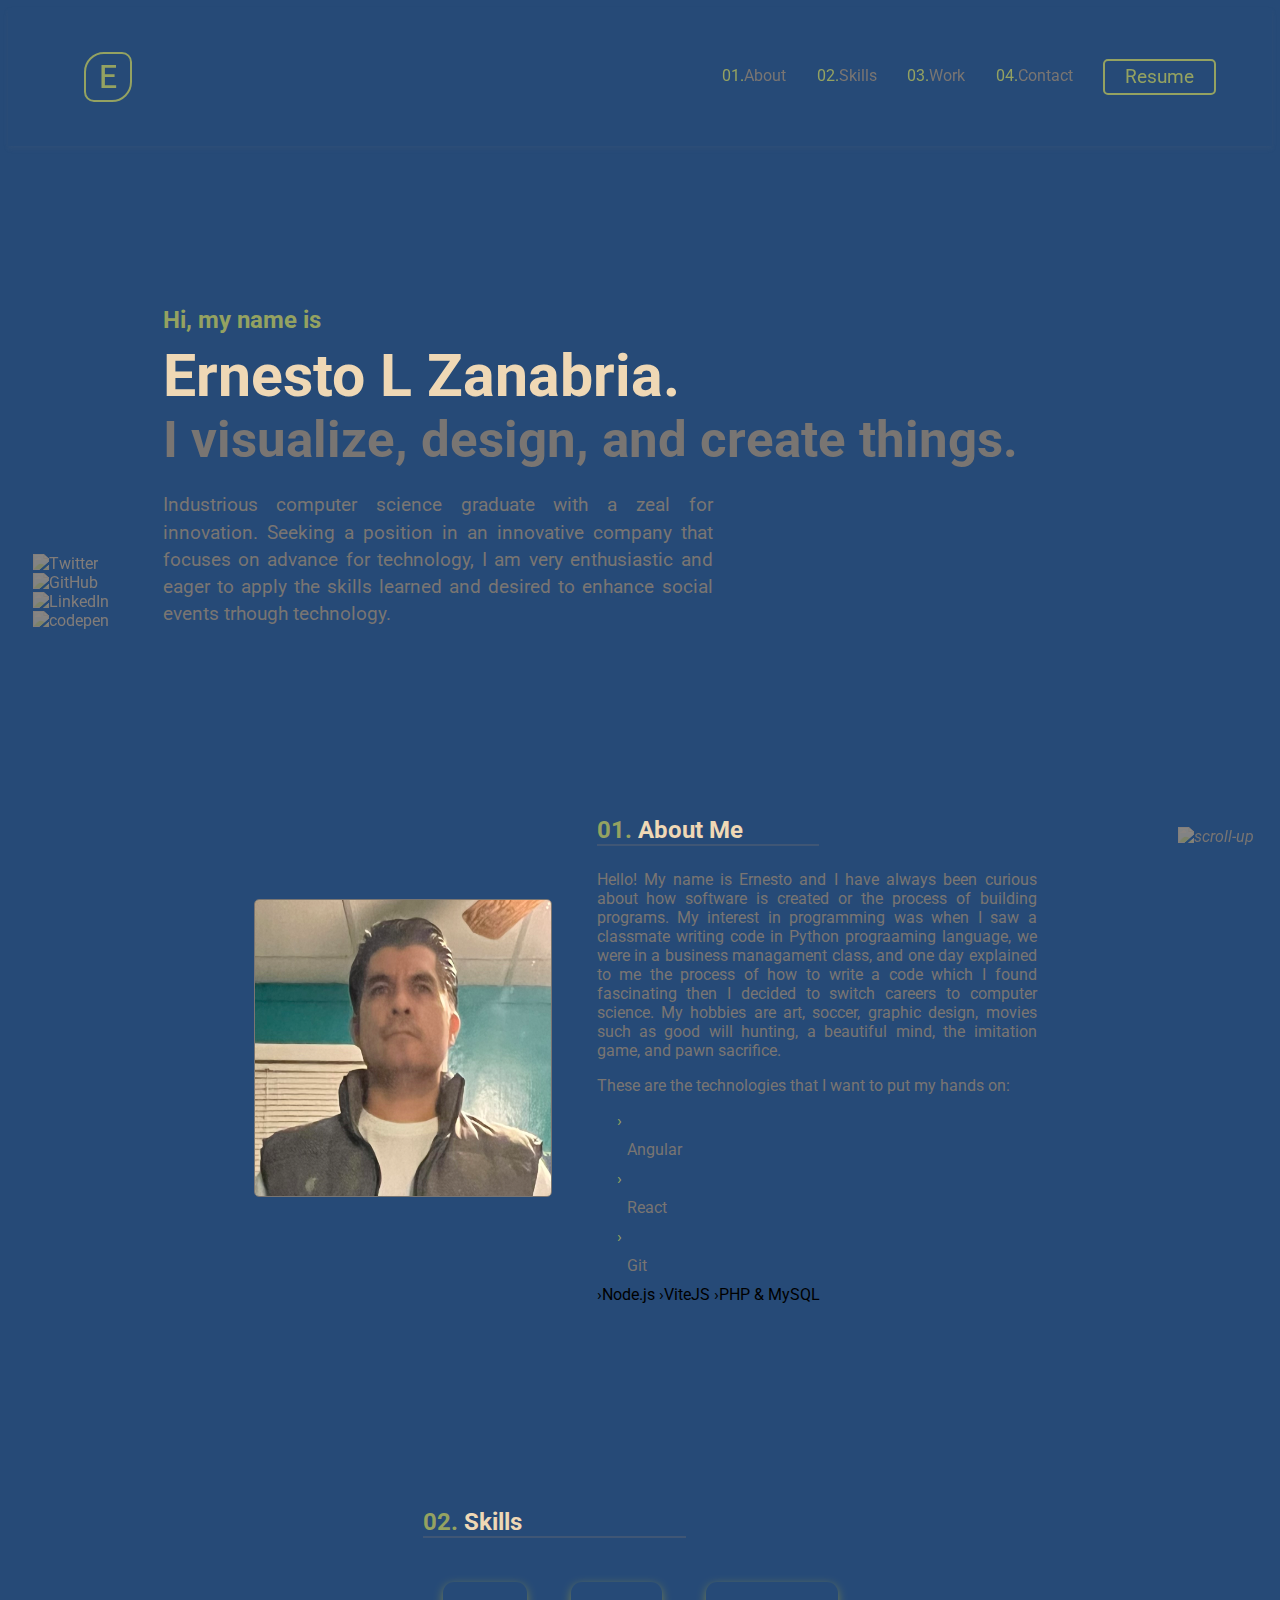
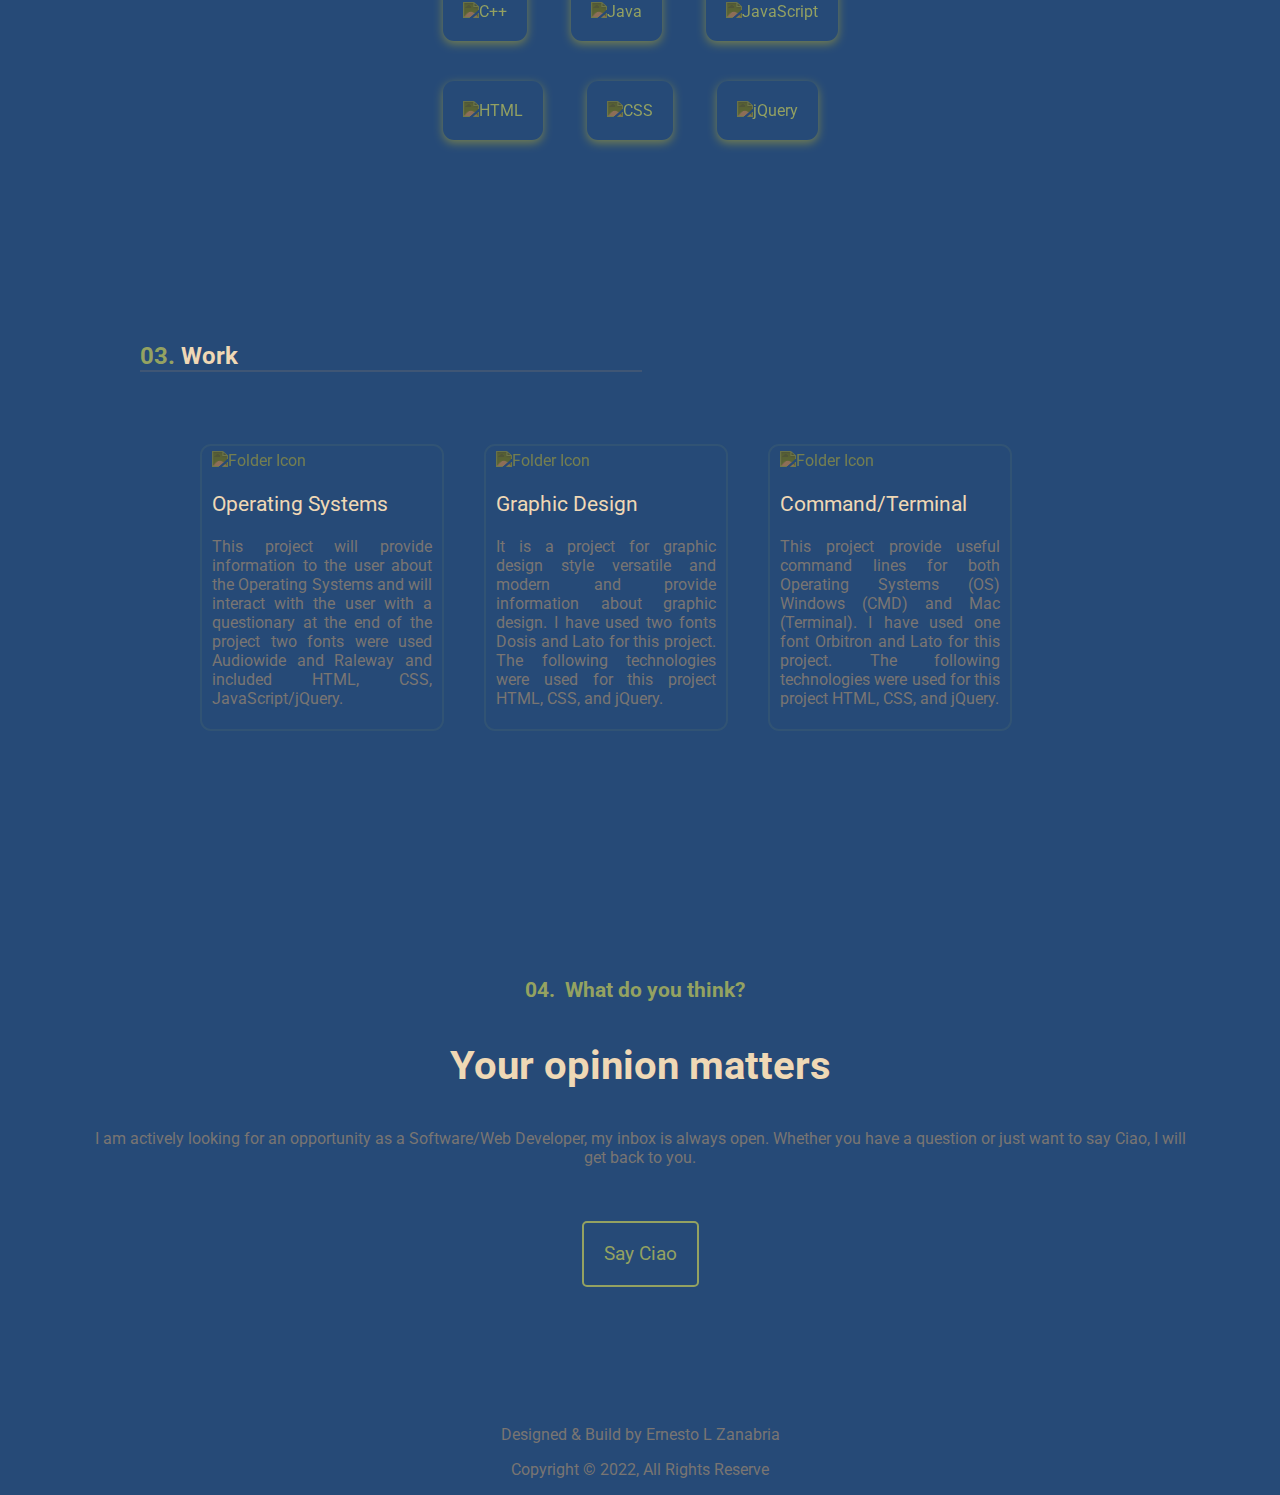
==== commit b420649d: "Modified index.html" ====
--- a/index.html
+++ b/index.html
@@ -58,14 +58,14 @@
 				<p class="my-self">These are the technologies that I want to put my hands on:</p>
 				<div class="symbols">
 					<div class="row1">
-						<span class="arrow1">&#155;<span class="framework1">Vite</span></span>
+						<span class="arrow1">&#155;<span class="framework1">Angular </span></span>
 						<span class="arrow1">&#155;<span class="framework1">React</span></span>
-						<span class="arrow1">&#155;<span class="framework1">PHP &amp; MySQL</span></span>
+						<span class="arrow1">&#155;<span class="framework1">Git</span></span>
 					</div>
 					<div class="row2">
-						<span class="arrow2">&#155;<span class="framework2">Git</span></span>
-						<span class="arrow2">&#155;<span class="framework2">Angular</span></span>
 						<span class="arrow2">&#155;<span class="framework2">Node.js</span></span>
+						<span class="arrow2">&#155;<span class="framework2">ViteJS</span></span>
+						<span class="arrow2">&#155;<span class="framework2">PHP &amp; MySQL </span></span>
 					</div>
 				</div><!--End of symbols block.-->
 			</div><!--End of bio-->
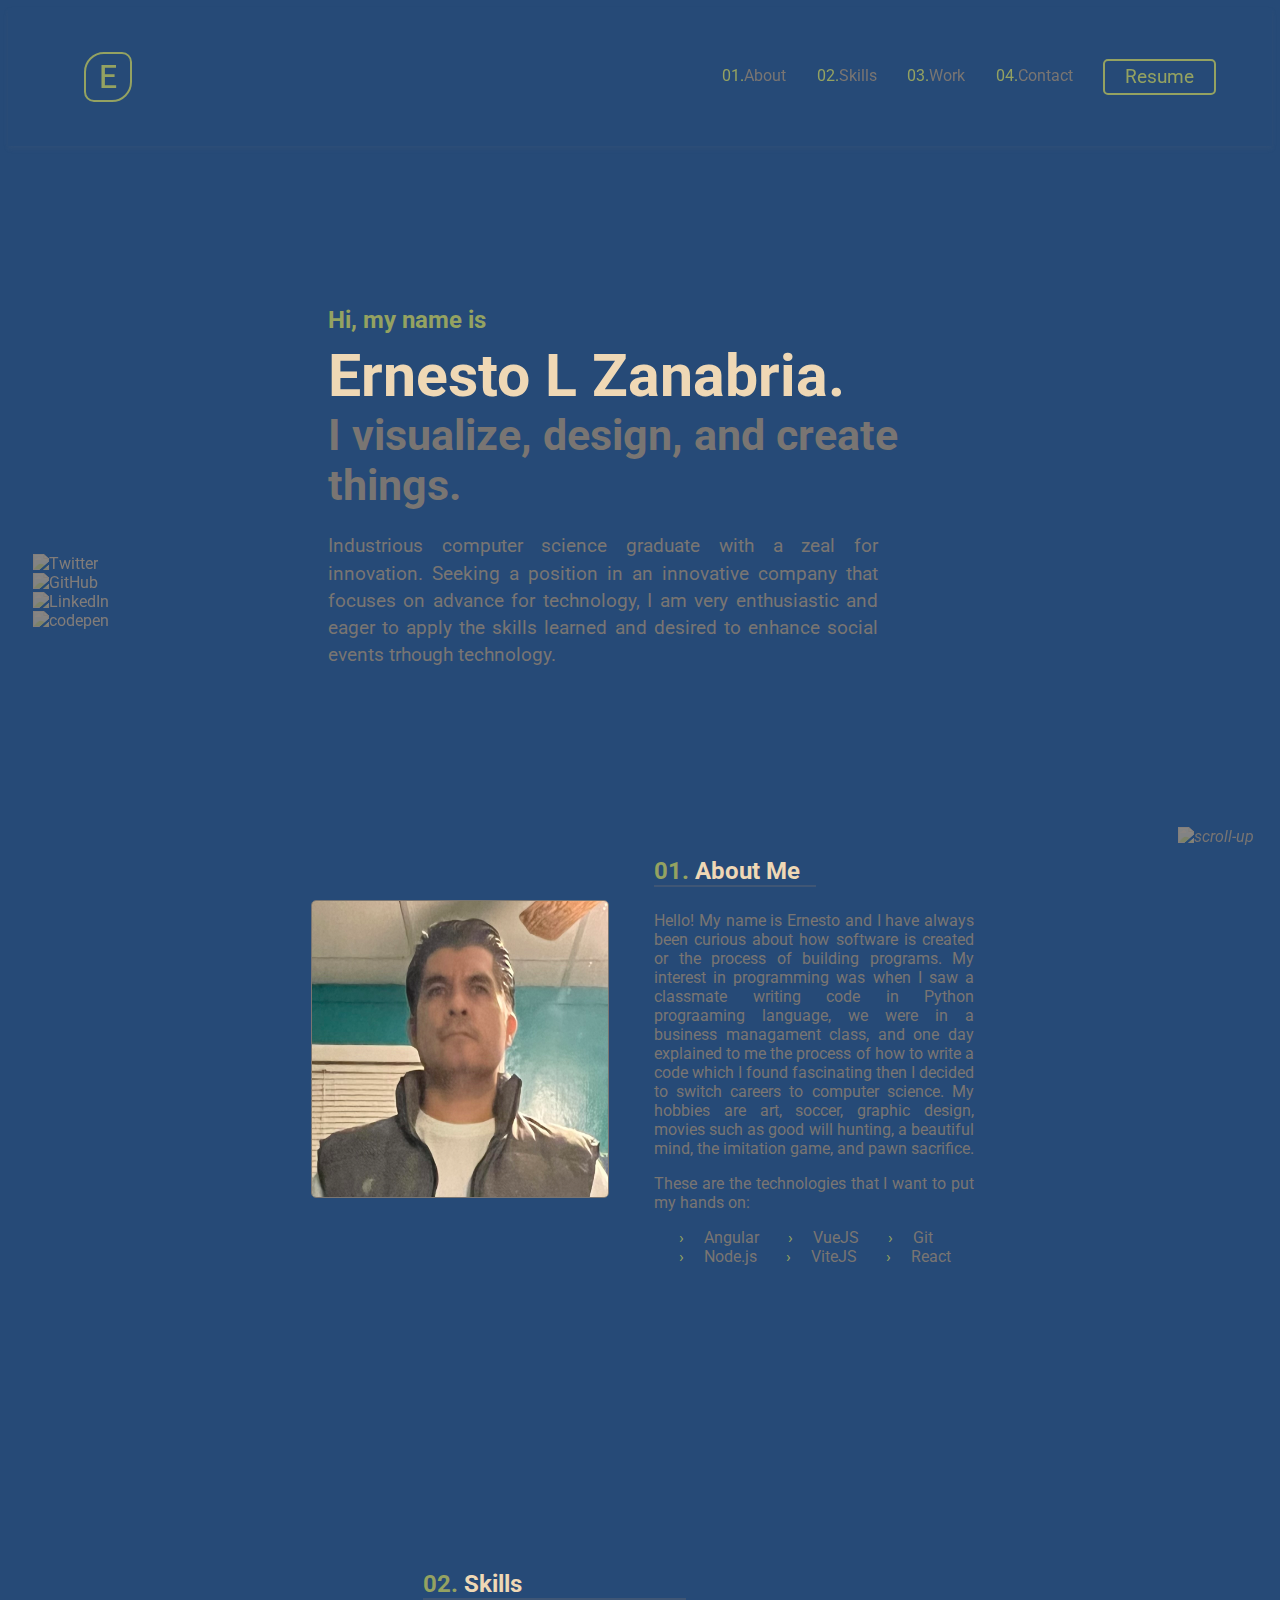
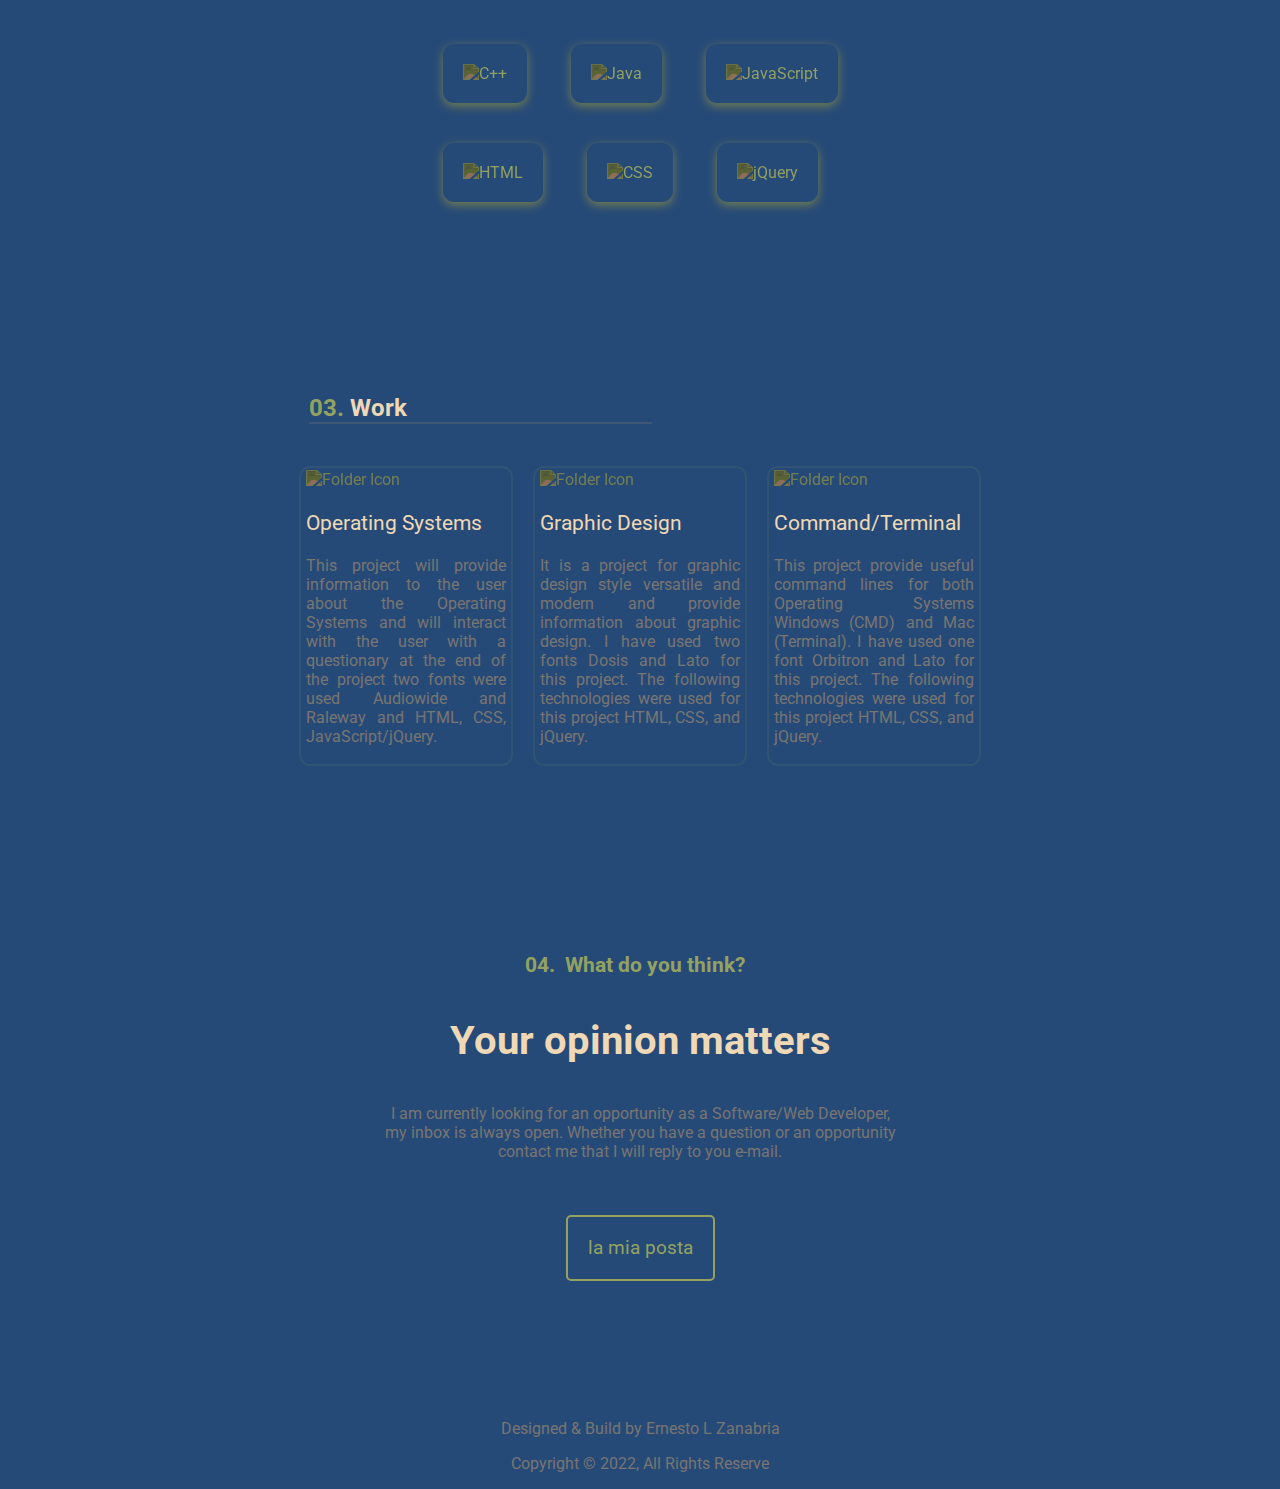
==== commit 1151d599: "Modified index.html" ====
--- a/index.html
+++ b/index.html
@@ -59,13 +59,13 @@
 				<div class="symbols">
 					<div class="row1">
 						<span class="arrow1">&#155;<span class="framework1">Angular </span></span>
-						<span class="arrow1">&#155;<span class="framework1">React</span></span>
+						<span class="arrow1">&#155;<span class="framework1">VueJS</span></span>
 						<span class="arrow1">&#155;<span class="framework1">Git</span></span>
 					</div>
 					<div class="row2">
 						<span class="arrow2">&#155;<span class="framework2">Node.js</span></span>
 						<span class="arrow2">&#155;<span class="framework2">ViteJS</span></span>
-						<span class="arrow2">&#155;<span class="framework2">PHP &amp; MySQL </span></span>
+						<span class="arrow2">&#155;<span class="framework2">React</span></span>
 					</div>
 				</div><!--End of symbols block.-->
 			</div><!--End of bio-->
@@ -107,7 +107,7 @@
 
 				<div class="subjects-wrapper">
 					<div class="subject-wrap">
-						<a href="project1/OS_index.html" alt="Operating Systems">
+						<a href="project1/index.html" alt="Operating Systems">
 							<div class="file">
 								<div class="folder">
 									<img src="https://img.icons8.com/carbon-copy/100/000000/program.png" alt="Folder Icon" width="52px" height="50"
@@ -116,7 +116,7 @@
 									<p class="info">
 									This project will provide information to the user about the Operating Systems and will
 									interact with the user with a questionary at the end of the project two fonts were 
-									used Audiowide and Raleway and included HTML, CSS, JavaScript/jQuery.
+									used Audiowide and Raleway and HTML, CSS, JavaScript/jQuery.
 									</p>
 								</div><!--End of folder block 1.-->				
 							</div><!--End of first file logo.-->
@@ -148,7 +148,7 @@
 									style="filter: invert(69%) sepia(56%) saturate(284%) hue-rotate(32deg) brightness(81%) contrast(82%);">
 									<p class="title">Command/Terminal</p>
 									<p class="info">
-									This project provide useful command lines for both Operating Systems (OS) Windows (CMD) 
+									This project provide useful command lines for both Operating Systems Windows (CMD) 
 									and Mac (Terminal). I have used one font Orbitron and Lato for this project. The following
 									technologies were used for this project HTML, CSS, and jQuery.
 									</p>
@@ -164,15 +164,15 @@
 			<div class="contatto">
 				<h5>04.<span class="contact">What do you think?</span></h5>
 				<p class="opinion">Your opinion matters</p>
-				<p class="finale">I am actively looking for an opportunity as a Software/Web Developer,
-				my inbox is always open. Whether you have a question or just want to say Ciao, I will 
-				get back to you.
+				<p class="finale">I am currently looking for an opportunity as a Software/Web Developer,<br>
+				my inbox is always open. Whether you have a question or an opportunity<br> contact me
+				that I will reply to you e-mail.
 				</p>
 			</div>
 		</section><!--End of contact-->
 	
 		<div class="button">
-			<div><a class="e-mail" href="mailto:ernesto.zanabria1979@gmail.com">Say Ciao</a></div>
+			<div><a class="e-mail" href="mailto:ernesto.zanabria1979@gmail.com">la mia posta</a></div>
 		</div>
 	
 		<div class="social">
--- a/portfolioStyle.css
+++ b/portfolioStyle.css
@@ -152,7 +152,7 @@
 /*acordion menu design end*/
 
 .intro-info, .about-info,
- .skills-info, .work-projects{
+ .skills-info{
 	padding-top: 8.75rem;
 	display: flex;
 	align-items: center;
@@ -163,10 +163,12 @@
 }
 /*intro design end*/
 
-.def{
-	padding-right: 6.25rem;
-}
-/*class design end*/
+.intro-info, .def{
+	margin-left: 160px;
+	margin-right: 160px;
+	width: auto;
+}
+/*definition design end*/
 
 h2{
 	color: var(--primary-color);
@@ -184,7 +186,7 @@
 .meaning{
 	color: var(--secondary-color);
 	font-weight: var(--bold-font);
-	font-size: 38pt;
+	font-size: 32pt;
 }
 /*meaning class design end*/
 
@@ -214,7 +216,7 @@
 .mypicture{
 	border: 1px solid var(--secondary-color);
 	border-radius: 5px;
-	margin-left: 0.625rem;
+	margin: 0.313rem;
 	height: 18.5rem;
 	width: 18.5rem;
 }
@@ -229,47 +231,50 @@
 /*my picture hover design end*/
 
 .bio{
+	width: 20rem;
+}
+/*bio design end*/
+
+.my-self{
+	color: var(--secondary-color);
+	text-align: justify;
+	width: 20rem;
+}
+/*my self design end*/
+
+.row1, .row2{
+	margin-left: 1.25rem;
+}
+/*row1 and 2 design end*/
+
+.arrow1, .arrow2{
+	color: var(--primary-color);
 	margin-left: 0.313rem;
 }
-/*bio design end*/
-
-.my-self{
-	color: var(--secondary-color);
-	text-align: justify;
-	width: 27.5rem;
-}
-/*my self design end*/
-
-.row1{
-	justify-content: center;
-	margin-left: 1.25rem;
-}
-/*row1 and 2 design end*/
-
-.arrow1{
-	color: var(--primary-color);
+/*arrow 1 and 2 design end*/
+
+.framework1, .framework2{
+	color: var(--secondary-color);
 	justify-content: space-evenly;
 	text-align: justify;
-}
-/*arrow 1 design end*/
-
-.framework1{
-	color: var(--secondary-color);
 	padding: 0.625rem;
-	display: flex;
+	margin: 0.625rem;
+}
+/*framework 1 and 2design end*/
+
+.framework1:hover{
+	color: var(--primary-color);
 }
 /*framework 1 design end*/
 
-.framework1:hover{
-	color: var(--primary-color);
-	border-bottom: 2px solid var(--secondary-color);
-}
-/*framework 1 design end*/
+.framework2:hover{
+	color: var(--primary-color);
+}
+/*framework 2 design end*/
 
 .abilities{
 	max-width: 60rem;
-	margin: auto;
-	margin-top: 2.5rem;
+	margin-top: 8.75rem;
 }
 /*abilities design end*/
 
@@ -294,7 +299,6 @@
 
 .align-wrapper{
 	max-width: 68.75rem;
-	margin: auto;
 }
 /*align wrapper design end */
 
@@ -313,7 +317,7 @@
 .language{
 	box-shadow: 0 3px 10px var(--secondary-shadow);
 	border-radius: 11px;
-	padding: 1.25rem;
+	padding: 0.625rem;
 	margin: 0.625rem;
 }
 /*language desing end*/
@@ -325,18 +329,21 @@
 }
 /*language hover design end*/
 
-.subjects{
-	width: 62.5rem;
-	padding: 0.625rem;
-}
-/*class design end*/
-
-.subjects-wrapper{
-	display: flex;
-	padding: 1.25rem;
-	margin: 1.25rem;
-}
-/*subjects wrapper design end*/
+.work-projects{
+	padding-top: 8.75rem;
+	display: flex;
+	align-items: center;
+	justify-content: center;
+	gap: 2.5rem;
+	max-width: 68.75rem;
+	margin: auto;
+}
+/*work projects design end*/
+
+.subjects h4{
+	margin-left: 20px;
+}
+/*subjects h4 desing end*/
 
 h4{
 	color: var(--primary-color);
@@ -357,11 +364,21 @@
 }
 /*line 3 design end*/
 
+.subjects-wrapper{
+	display: flex;
+}
+/*subjects wrapper design end*/
+
+.subject-wrap{
+	padding: 0.625rem;
+}
+/*subject wrap design end*/
+
 .file{
 	border: 2px solid rgba(148, 162, 97, 0.1);
 	border-radius: 11px;
-	padding: 5px 10px;
-	margin: 1.25rem;
+	padding: 2px 5px;
+	margin: auto;
 }
 /*file design end*/
 
@@ -382,7 +399,7 @@
 .info{
 	color: var(--secondary-color);
 	text-align: justify;
-	width: 13.75rem;
+	width: 12.5rem;
 }
 /*info design end*/
 
@@ -418,7 +435,6 @@
 
 .finale{
 	color: var(--secondary-color);
-	text-align: center;
 }
 /*finale design end*/
 
@@ -465,7 +481,7 @@
 .social-icons:hover{
 	box-shadow: 0 3px 5px rgb(148, 162, 97),
 	0 6px 10px rgb(148, 162, 97);
-	border-radius: 5%;
+	border-radius: 50%;
 	border-bottom: 2px solid var(--secondary-color);
 	cursor: pointer;
 }
@@ -515,7 +531,7 @@
 		background-color: rgba(38, 74, 119, 0.2);
 		flex-direction: column;
 		top: 86px;
-		left: -14%;
+		left: 0;
 		width: 80%;
 		text-align: center;
 		transform: translateX(120%);
@@ -534,10 +550,9 @@
 		transform: translateX(0);
 	}
 
-	.intro-info{
-		padding-top: 8rem;
-		flex-direction: column;
-		gap: 0;
+	.intro{
+		text-align: justify;
+		width: 15rem;
 	}
 
 	.about-info{
@@ -545,75 +560,64 @@
 		gap: 0;
 	}
 
+	.mypicture{
+		height: 13.75rem;
+		width: 13.75rem;
+	}
+
+	.my-self{
+		text-align: justify;
+		width: 15rem;
+	}
+
+	.symbols{
+		width: 2.5rem;
+		height: 2.5rem;
+	}
+
 	.skills-info{
 		padding-top: 8rem;
 	}
 
-	.subjects h4{
-		margin-left: 800px;
-	}
+	.abilities h3{
+		margin-left: 5px;
+		margin-right: 5px;
+	}
+
+	.abilities img{
+		margin-left: 5px;
+		margin-right: 5px;
+	}
+
+	.language{
+		height: 1.875rem;
+		width: 1.875rem;
+	}
+
 	.subjects-wrapper{
 		flex-direction: column;
 	}
 
-	.subject-wrap{
-		margin-left: 10px;
-		margin-right: 10px;
-	}
-
 }
 
 /*@media for responsive tablets and mobile 420px*/
 @media  screen and (max-width: 420px) {
-	.def{
-		padding-top: 2.5rem;
+	.bio{
 		margin-left: 80px;
 		margin-right: 80px;
-		width: 20.5rem;
-	}
-
-	.intro{
-		text-align: justify;
-		width: 20.5rem;
-	}
-
-	.mypicture{
-		margin-left: 60px;
-		margin-right: 60px;
-		height: 16.5rem;
-		width: 16.5rem;
-	}
-	
-	.bio{
-		margin-left: 10px;
-		width: 20.5rem;
+		width: auto;
 	}
 
 	.skills-info{
 		padding-top: 5rem;
 	}
 
-	.language{
-		height: 1.25rem;
-		width: 1.25rem;
-	}
-
 	.work-projects{
 		padding-top: 8rem;
 	}
 
-	.subjects{
-		padding-top: 2.5rem;
-		margin-left: 80px;
-		margin-right: 80px;
-	}
-
 	.subjects h4{
-		margin: 40px;
-	}
-
-	.subject-wrap{
-		width: 18.75rem;
+		margin: 20px;
 	}
 
 	.contatto{
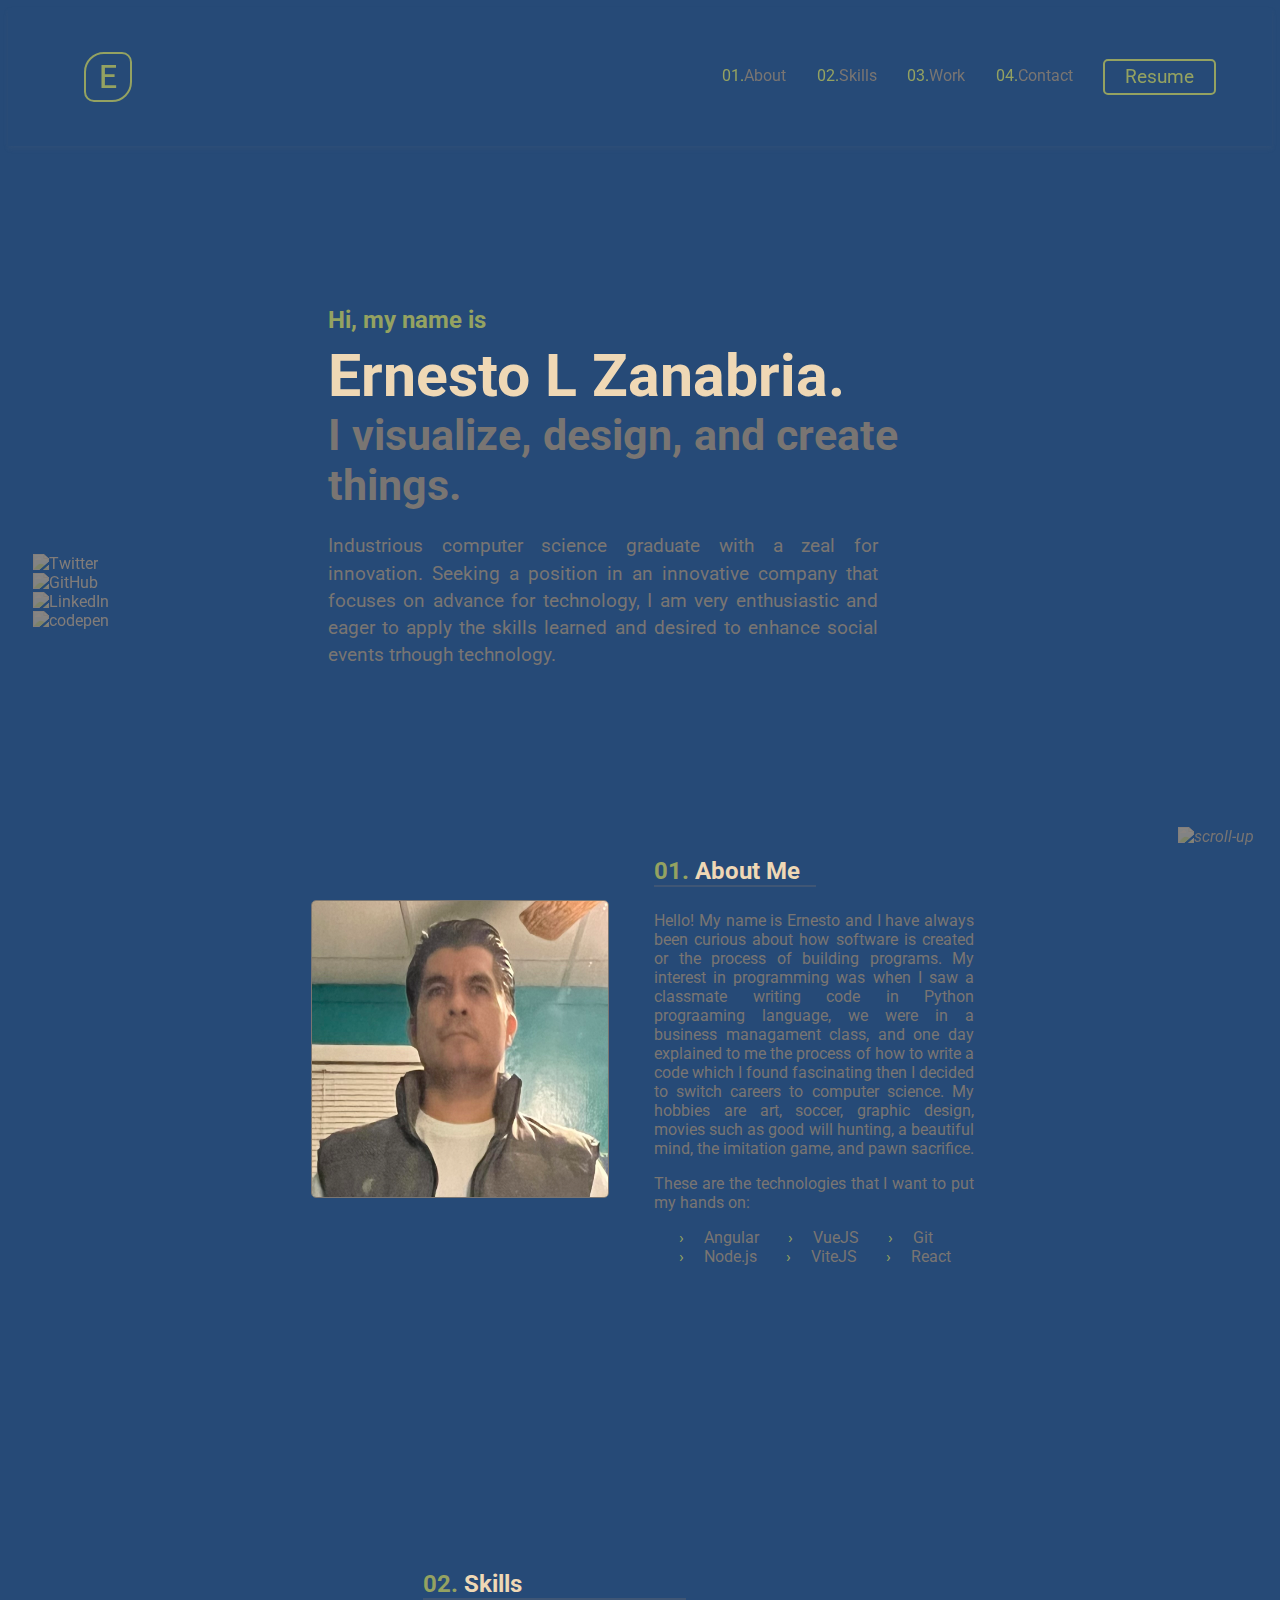
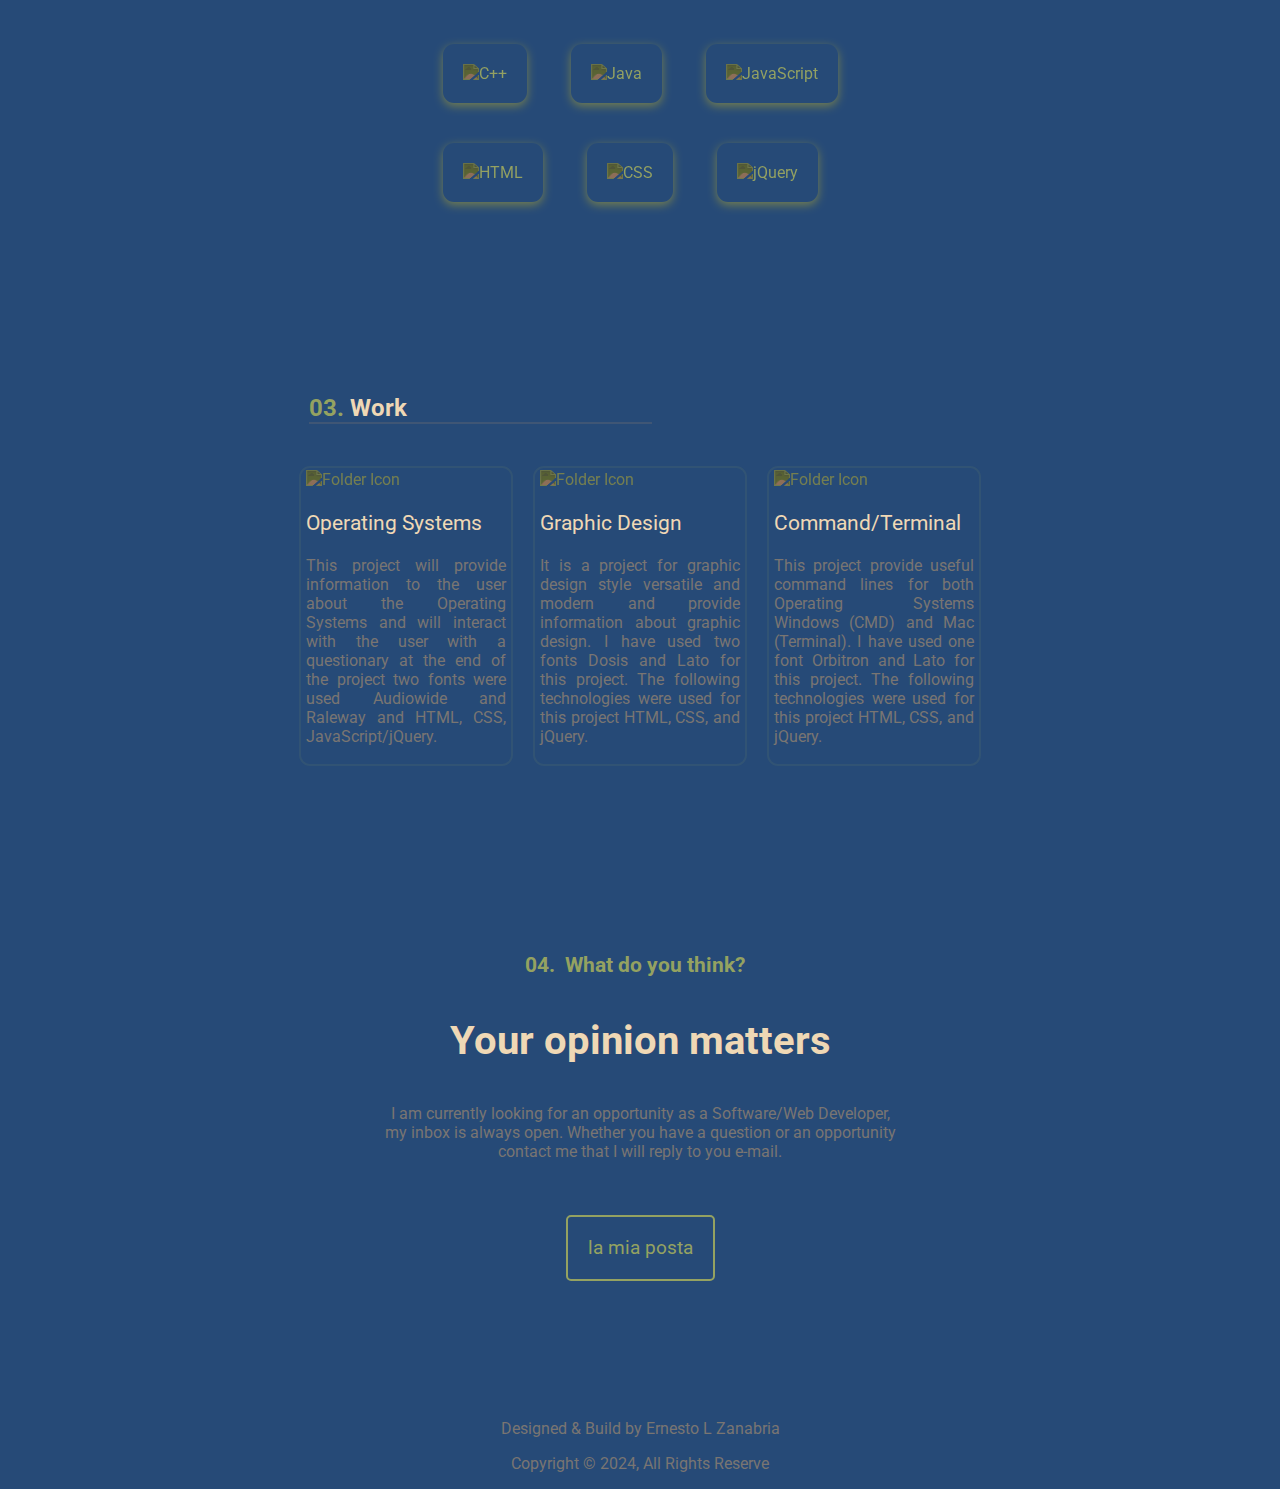
==== commit c522b84e: "modified: index.html" ====
--- a/index.html
+++ b/index.html
@@ -21,7 +21,7 @@
 					<li>02.<a class="description link" href="#skills">Skills</a></li>
 					<li>03.<a class="description link" href="#work">Work</a></li>
 					<li>04.<a class="description link" href="#contact">Contact</a></li>
-					<li><a class="res link" href="Ernesto Zanabria - Resume (Software Developer).pdf">Resume</a></li>
+					<li><a class="res link" href="Resume - Full Stack Cloud Application Development.pdf">Resume</a></li>
 				</ul>
 
 				<button class="acor-menu" id="acor-menu">
@@ -124,7 +124,7 @@
 					</div><!--End of link project 1 block.-->
 				
 					<div class="subject-wrap">
-						<a href="project2/GD_index.html" alt="Graphic Design">
+						<a href="project2/index.html" alt="Graphic Design">
 							<div class="file">
 								<div class="folder">
 									<img src="https://img.icons8.com/carbon-copy/100/000000/program.png" alt="Folder Icon" width="52px" height="50"
@@ -141,7 +141,7 @@
 					</div><!--End of link project 2 block.-->
 				
 					<div class="subject-wrap">
-						<a href="project3/CMD_index.html" alt="Terminal Commands">
+						<a href="project3/index.html" alt="Terminal Commands">
 							<div class="file">
 								<div class="folder">
 									<img src="https://img.icons8.com/carbon-copy/100/000000/program.png" alt="Folder Icon" width="52px" height="50"
@@ -212,7 +212,7 @@
 	
 		<footer class="copyright">
 			<p>Designed &amp; Build by Ernesto L Zanabria</p>
-			<p>Copyright &copy; 2022, All Rights Reserve</p>
+			<p>Copyright &copy; 2024, All Rights Reserve</p>
 		</footer><!-- End of footer. -->
 	</body>
 </html>